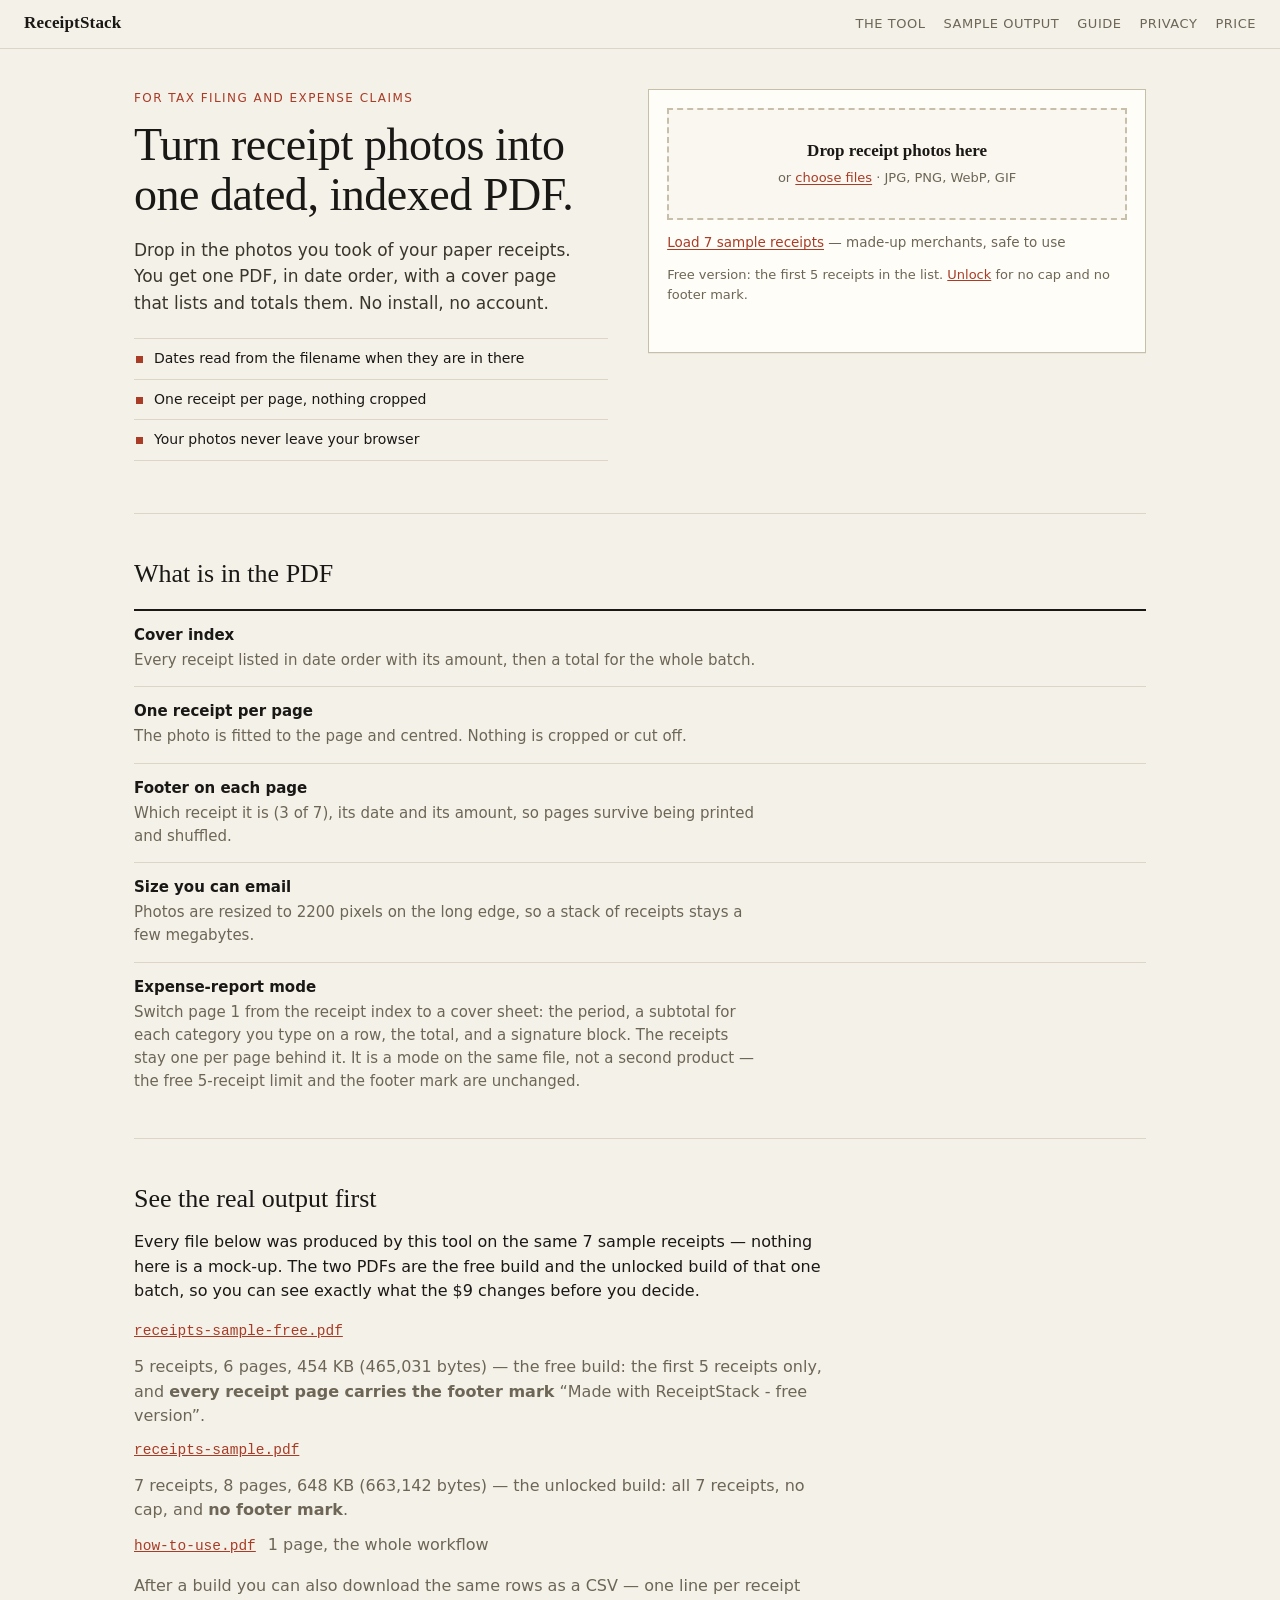
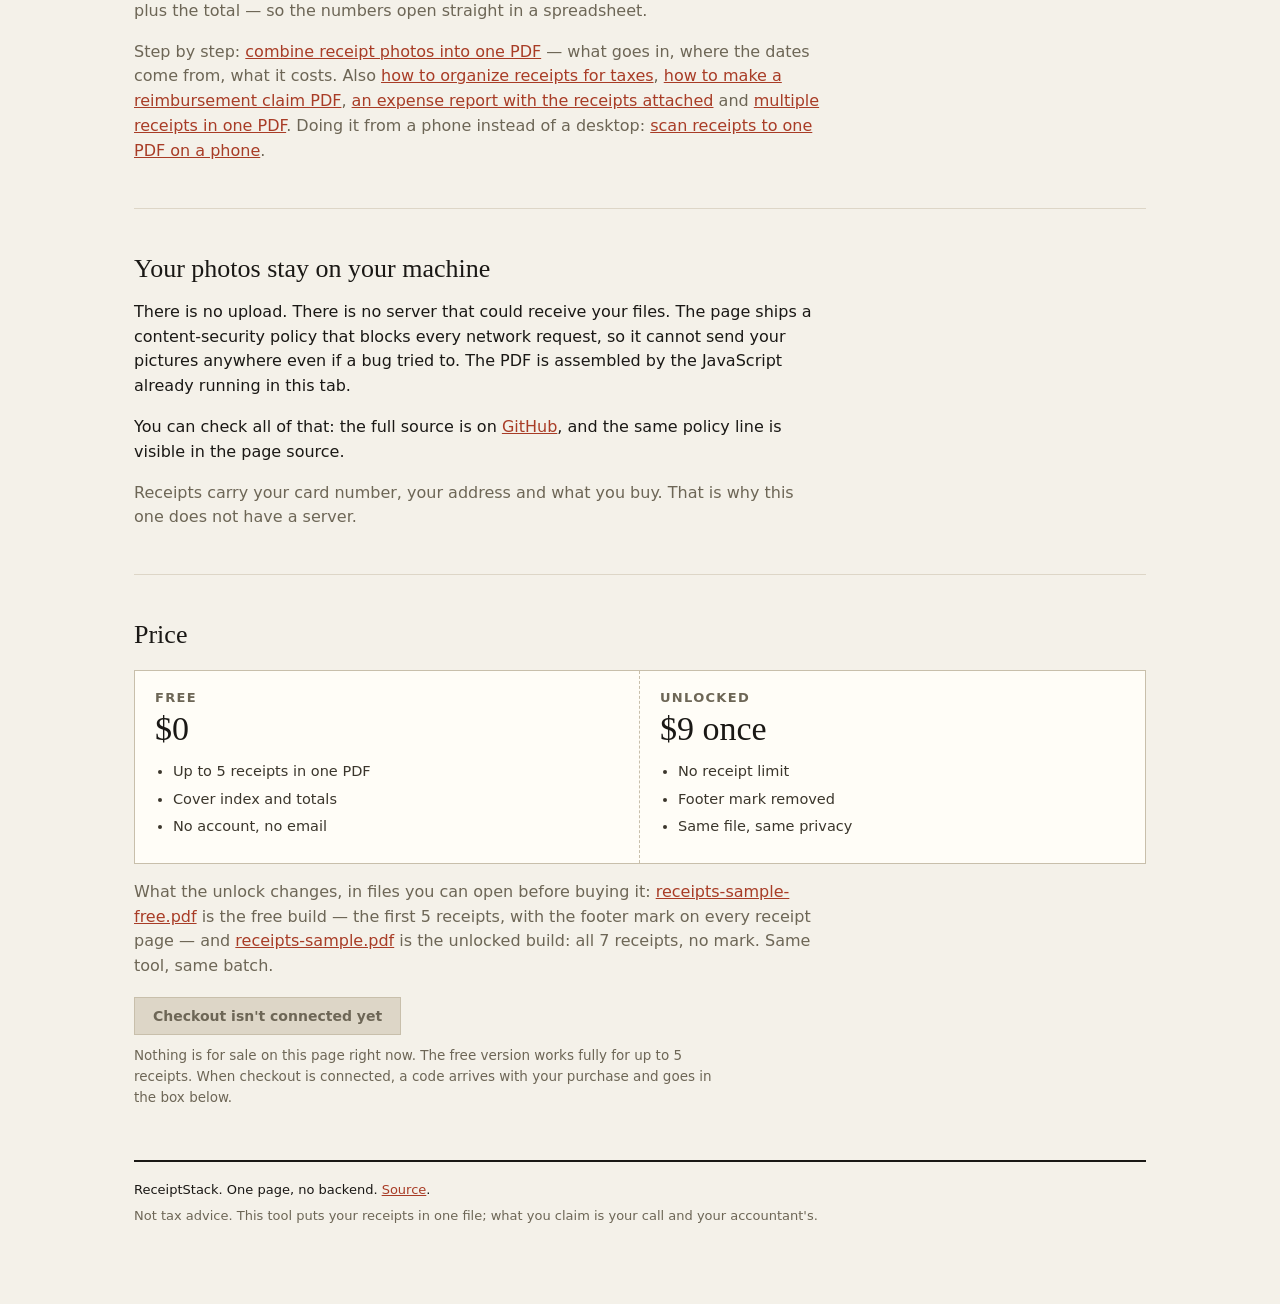
==== index.html @ 3f1d0757 "discover: the phone intent owns a page — scan-receipts-to-pdf-on-a-phone.html answers "scan receipts" ====
<!DOCTYPE html>
<html lang="en">
<head>
<meta charset="utf-8">
<meta name="viewport" content="width=device-width, initial-scale=1">
<meta http-equiv="Content-Security-Policy" content="default-src 'none'; script-src 'self'; style-src 'self'; img-src 'self' blob: data:; font-src 'self'; connect-src 'none'; object-src 'none'; base-uri 'none'; form-action 'none'; frame-ancestors 'none'">
<title>ReceiptStack — turn receipt photos into one dated, indexed PDF</title>
<meta name="description" content="Combine receipt photos into one dated, indexed PDF for tax filing or expense claims. Runs in your browser. No upload, no account, no server. Free for up to 5 receipts.">
<link rel="canonical" href="https://maxhemmerich.github.io/receipts-to-pdf/">
<!-- social cards: the image is the tool's own index page, not a mock-up -->
<meta property="og:type" content="website">
<meta property="og:site_name" content="ReceiptStack">
<meta property="og:title" content="Turn receipt photos into one dated, indexed PDF">
<meta property="og:description" content="Drop the photos in, check the dates, download one indexed PDF with a total. In your browser: no upload, no account, free for up to 5 receipts.">
<meta property="og:url" content="https://maxhemmerich.github.io/receipts-to-pdf/">
<meta property="og:image" content="https://maxhemmerich.github.io/receipts-to-pdf/assets/og-card.png">
<meta property="og:image:width" content="1200">
<meta property="og:image:height" content="630">
<meta property="og:image:alt" content="The ReceiptStack index page: seven receipts listed with dates and amounts, total $712.14">
<meta name="twitter:card" content="summary_large_image">
<meta name="twitter:title" content="Turn receipt photos into one dated, indexed PDF">
<meta name="twitter:description" content="Drop the photos in, check the dates, download one indexed PDF with a total. No upload, no account.">
<meta name="twitter:image" content="https://maxhemmerich.github.io/receipts-to-pdf/assets/og-card.png">
<meta name="theme-color" content="#f4f1e9">
<link rel="stylesheet" href="assets/style.css">
<script type="application/ld+json">
{
  "@context": "https://schema.org",
  "@graph": [
    {
      "@type": "SoftwareApplication",
      "@id": "https://maxhemmerich.github.io/receipts-to-pdf/#app",
      "name": "ReceiptStack",
      "url": "https://maxhemmerich.github.io/receipts-to-pdf/",
      "description": "Turns photos of paper receipts into one dated, indexed PDF: a cover index in date order with a total, then one receipt per page. Runs entirely in the browser — no upload, no account, no server.",
      "applicationCategory": "BusinessApplication",
      "operatingSystem": "Any device with a modern web browser",
      "featureList": [
        "One receipt per page, nothing cropped",
        "Cover index in date order with a total for the whole batch",
        "Dates read from the filename when they are in there",
        "Your photos never leave your browser"
      ]
    },
    {
      "@type": "FAQPage",
      "@id": "https://maxhemmerich.github.io/receipts-to-pdf/index.html#faq",
      "mainEntity": [
        {
          "@type": "Question",
          "name": "Do my receipt photos get uploaded anywhere?",
          "acceptedAnswer": {
            "@type": "Answer",
            "text": "There is no upload. There is no server that could receive your files."
          }
        },
        {
          "@type": "Question",
          "name": "Do I need an account or anything installed?",
          "acceptedAnswer": {
            "@type": "Answer",
            "text": "No install, no account."
          }
        },
        {
          "@type": "Question",
          "name": "What ends up in the PDF?",
          "acceptedAnswer": {
            "@type": "Answer",
            "text": "Every receipt listed in date order with its amount, then a total for the whole batch."
          }
        },
        {
          "@type": "Question",
          "name": "How does a receipt get its date?",
          "acceptedAnswer": {
            "@type": "Answer",
            "text": "Dates read from the filename when they are in there"
          }
        },
        {
          "@type": "Question",
          "name": "Which image formats can I drop in?",
          "acceptedAnswer": {
            "@type": "Answer",
            "text": "JPG, PNG, WebP, GIF"
          }
        },
        {
          "@type": "Question",
          "name": "Will a whole year still be small enough to email?",
          "acceptedAnswer": {
            "@type": "Answer",
            "text": "Photos are resized to 2200 pixels on the long edge, so a stack of receipts stays a few megabytes."
          }
        }
      ]
    }
  ]
}
</script>
</head>
<body>

<header class="bar">
  <span class="brand">ReceiptStack</span>
  <nav>
    <a href="#tool">The tool</a>
    <a href="#sample">Sample output</a>
    <a href="combine-receipt-photos-into-one-pdf.html">Guide</a>
    <a href="#privacy">Privacy</a>
    <a href="#price">Price</a>
  </nav>
</header>

<main>

  <!-- hero + tool -->
  <section class="hero" id="tool">
    <div class="hero-copy">
      <p class="eyebrow">For tax filing and expense claims</p>
      <h1>Turn receipt photos into one dated, indexed PDF.</h1>
      <p class="lede">Drop in the photos you took of your paper receipts. You get one PDF, in date order, with a cover page that lists and totals them. No install, no account.</p>
      <ul class="ticks">
        <li>Dates read from the filename when they are in there</li>
        <li>One receipt per page, nothing cropped</li>
        <li>Your photos never leave your browser</li>
      </ul>
    </div>

    <div class="panel">
      <div class="drop" id="drop">
        <input type="file" id="picker" accept="image/*" multiple hidden>
        <p class="drop-main">Drop receipt photos here</p>
        <p class="drop-sub">or <button type="button" class="link" id="chooseBtn">choose files</button> &middot; JPG, PNG, WebP, GIF</p>
      </div>

      <p class="samples">
        <button type="button" class="link" id="sampleBtn">Load 7 sample receipts</button>
        <span class="dim"> — made-up merchants, safe to use</span>
      </p>

      <div class="cap-note" id="capNote" hidden></div>

      <ol class="list" id="list"></ol>

      <div class="controls" id="controls" hidden>
        <label class="field">
          <span>PDF title</span>
          <input type="text" id="title" value="Receipts" maxlength="60">
        </label>
        <label class="field">
          <span>Page size</span>
          <select id="pageSize">
            <option value="letter">Letter</option>
            <option value="a4">A4</option>
          </select>
        </label>
        <label class="field">
          <span>Mode</span>
          <select id="mode">
            <option value="receipts">Receipts index</option>
            <option value="report">Expense report</option>
          </select>
        </label>
        <label class="field" id="preparedField" hidden>
          <span>Prepared for</span>
          <input type="text" id="preparedFor" maxlength="60" placeholder="Name or company">
        </label>
        <button type="button" class="primary" id="buildBtn">Build the PDF</button>
      </div>

      <p class="limitline" id="limitLine">Free version: the first 5 receipts in the list. <a href="#price">Unlock</a> for no cap and no footer mark.</p>

      <div class="result" id="result" hidden></div>
      <p class="status" id="status" aria-live="polite"></p>
    </div>
  </section>

  <!-- what is in the pdf -->
  <section class="block" id="what">
    <h2>What is in the PDF</h2>
    <dl class="facts">
      <dt>Cover index</dt>
      <dd>Every receipt listed in date order with its amount, then a total for the whole batch.</dd>
      <dt>One receipt per page</dt>
      <dd>The photo is fitted to the page and centred. Nothing is cropped or cut off.</dd>
      <dt>Footer on each page</dt>
      <dd>Which receipt it is (3 of 7), its date and its amount, so pages survive being printed and shuffled.</dd>
      <dt>Size you can email</dt>
      <dd>Photos are resized to 2200 pixels on the long edge, so a stack of receipts stays a few megabytes.</dd>
      <dt>Expense-report mode</dt>
      <dd>Switch page 1 from the receipt index to a cover sheet: the period, a subtotal for each category you type on a row, the total, and a signature block. The receipts stay one per page behind it. It is a mode on the same file, not a second product &mdash; the free 5-receipt limit and the footer mark are unchanged.</dd>
    </dl>
  </section>

  <!-- sample downloads -->
  <section class="block" id="sample">
    <h2>See the real output first</h2>
    <p>Every file below was produced by this tool on the same 7 sample receipts &mdash; nothing here is a
      mock-up. The two PDFs are the free build and the unlocked build of that one batch, so you can see
      exactly what the $9 changes before you decide.</p>
    <p class="dl">
      <a class="file" href="downloads/receipts-sample-free.pdf">receipts-sample-free.pdf</a>
      <span class="dim">5 receipts, 6 pages, 454 KB (465,031 bytes) &mdash; the free build: the first 5
      receipts only, and <b>every receipt page carries the footer mark</b>
      &ldquo;Made with ReceiptStack - free version&rdquo;.</span>
    </p>
    <p class="dl">
      <a class="file" href="downloads/receipts-sample.pdf">receipts-sample.pdf</a>
      <span class="dim">7 receipts, 8 pages, 648 KB (663,142 bytes) &mdash; the unlocked build: all 7
      receipts, no cap, and <b>no footer mark</b>.</span>
    </p>
    <p class="dl">
      <a class="file" href="downloads/how-to-use.pdf">how-to-use.pdf</a>
      <span class="dim">1 page, the whole workflow</span>
    </p>
    <p class="dim">After a build you can also download the same rows as a CSV &mdash; one line per
      receipt plus the total &mdash; so the numbers open straight in a spreadsheet.</p>
    <p class="dim">Step by step: <a href="combine-receipt-photos-into-one-pdf.html">combine receipt
      photos into one PDF</a> &mdash; what goes in, where the dates come from, what it costs. Also
      <a href="how-to-organize-receipts-for-taxes.html">how to organize receipts for taxes</a>,
      <a href="reimbursement-claim-pdf.html">how to make a reimbursement claim PDF</a>,
      <a href="expense-report-with-receipts.html">an expense report with the receipts attached</a> and
      <a href="multiple-receipts-one-page-pdf.html">multiple receipts in one PDF</a>. Doing it from a
      phone instead of a desktop: <a href="scan-receipts-to-pdf-on-a-phone.html">scan receipts to one
      PDF on a phone</a>.</p>
  </section>

  <!-- privacy -->
  <section class="block" id="privacy">
    <h2>Your photos stay on your machine</h2>
    <p>There is no upload. There is no server that could receive your files. The page ships a content-security policy that blocks every network request, so it cannot send your pictures anywhere even if a bug tried to. The PDF is assembled by the JavaScript already running in this tab.</p>
    <p>You can check all of that: the full source is on <a href="https://github.com/maxhemmerich/receipts-to-pdf">GitHub</a>, and the same policy line is visible in the page source.</p>
    <p class="dim">Receipts carry your card number, your address and what you buy. That is why this one does not have a server.</p>
  </section>

  <!-- price -->
  <section class="block" id="price">
    <h2>Price</h2>
    <div class="plans">
      <div class="plan">
        <h3>Free</h3>
        <p class="amount">$0</p>
        <ul>
          <li>Up to 5 receipts in one PDF</li>
          <li>Cover index and totals</li>
          <li>No account, no email</li>
        </ul>
      </div>
      <div class="plan">
        <h3>Unlocked</h3>
        <p class="amount">$<span data-price>9</span> once</p>
        <ul>
          <li>No receipt limit</li>
          <li>Footer mark removed</li>
          <li>Same file, same privacy</li>
        </ul>
      </div>
    </div>

    <p class="dim">What the unlock changes, in files you can open before buying it:
      <a href="downloads/receipts-sample-free.pdf">receipts-sample-free.pdf</a> is the free build &mdash;
      the first 5 receipts, with the footer mark on every receipt page &mdash; and
      <a href="downloads/receipts-sample.pdf">receipts-sample.pdf</a> is the unlocked build: all 7
      receipts, no mark. Same tool, same batch.</p>

    <div class="buybar" id="buybar">
      <div class="buy-slot" id="buySlot"><button type="button" class="primary" disabled>Checkout isn't connected yet</button></div>
      <p class="dim" id="buyNote">Nothing is for sale on this page right now. The free version works fully for up to 5 receipts. When checkout is connected, a code arrives with your purchase and goes in the box below.</p>
      <div class="unlockrow" id="unlockRow" hidden>
        <input type="text" id="codeInput" placeholder="Unlock code" maxlength="40">
        <button type="button" id="codeBtn">Unlock</button>
        <span class="dim" id="codeMsg"></span>
      </div>
    </div>
  </section>

  <footer class="foot">
    <p>ReceiptStack. One page, no backend. <a href="https://github.com/maxhemmerich/receipts-to-pdf">Source</a>.</p>
    <p class="dim">Not tax advice. This tool puts your receipts in one file; what you claim is your call and your accountant's.</p>
  </footer>

</main>

<script src="assets/vendor/pdf-lib.min.js"></script>
<script src="config.js"></script>
<script src="assets/app.js"></script>
</body>
</html>
---- assets/style.css ----
/* ReceiptStack — one theme: paper and ink, hairline rules like a till receipt.
   No webfonts, no external requests. */

:root {
  --paper:  #f4f1e9;
  --card:   #fffdf7;
  --ink:    #1a1815;
  --muted:  #6d6656;
  --faint:  #9a9284;
  --line:   #ddd6c7;
  --line-2: #c8bfab;
  --stamp:  #a83c26;
  --ok:     #2f6b4f;
  --mono: Consolas, "Liberation Mono", "Courier New", monospace;
  --sans: system-ui, "Segoe UI", Roboto, Helvetica, Arial, sans-serif;
  --serif: Georgia, "Iowan Old Style", "Times New Roman", serif;
}

* { box-sizing: border-box; }

/* the hidden attribute has to beat class rules that set display */
[hidden] { display: none !important; }

html { -webkit-text-size-adjust: 100%; }

body {
  margin: 0;
  background: var(--paper);
  color: var(--ink);
  font: 16px/1.55 var(--sans);
}

a { color: var(--stamp); }
a:hover { color: var(--ink); }

.dim { color: var(--muted); }

/* ---------- top bar ---------- */

.bar {
  display: flex;
  align-items: baseline;
  justify-content: space-between;
  gap: 16px;
  padding: 14px 24px;
  border-bottom: 1px solid var(--line);
  background: var(--paper);
  flex-wrap: wrap;
}
.brand {
  font: 700 17px/1 var(--serif);
  letter-spacing: .01em;
}
.bar nav { display: flex; gap: 18px; flex-wrap: wrap; }
.bar nav a {
  font-size: 13px;
  letter-spacing: .04em;
  text-transform: uppercase;
  text-decoration: none;
  color: var(--muted);
}
.bar nav a:hover { color: var(--ink); }

main { max-width: 1060px; margin: 0 auto; padding: 0 24px 72px; }

/* ---------- hero + tool ---------- */

.hero {
  display: grid;
  grid-template-columns: minmax(0, 1fr) minmax(0, 1.05fr);
  gap: 40px;
  align-items: start;
  padding: 40px 0 8px;
}

.eyebrow {
  margin: 0 0 12px;
  font-size: 12px;
  letter-spacing: .12em;
  text-transform: uppercase;
  color: var(--stamp);
}

h1 {
  margin: 0 0 16px;
  font: 400 clamp(30px, 4.4vw, 46px)/1.1 var(--serif);
  letter-spacing: -.01em;
  text-wrap: balance;
}

.lede {
  margin: 0 0 22px;
  font-size: 17px;
  color: #3b362c;
  max-width: 42ch;
}

.ticks { margin: 0; padding: 0; list-style: none; border-top: 1px solid var(--line); }
.ticks li {
  padding: 9px 0 9px 20px;
  border-bottom: 1px solid var(--line);
  font-size: 14px;
  position: relative;
}
.ticks li::before {
  content: "";
  position: absolute;
  left: 2px; top: 17px;
  width: 7px; height: 7px;
  background: var(--stamp);
}

/* ---------- tool panel ---------- */

.panel {
  background: var(--card);
  border: 1px solid var(--line-2);
  padding: 18px;
  box-shadow: 0 1px 0 rgba(26,24,21,.05);
}

.drop {
  border: 2px dashed var(--line-2);
  background: #faf7f0;
  padding: 30px 18px;
  text-align: center;
  transition: border-color .12s, background .12s;
}
.drop.hot { border-color: var(--stamp); background: #fdf3ef; }
.drop-main { margin: 0 0 6px; font: 600 17px/1.3 var(--serif); }
.drop-sub { margin: 0; font-size: 13px; color: var(--muted); }

.link {
  background: none;
  border: 0;
  padding: 0;
  font: inherit;
  color: var(--stamp);
  cursor: pointer;
  text-decoration: underline;
  text-underline-offset: 2px;
}
.link:hover { color: var(--ink); }

.samples { margin: 12px 0 0; font-size: 13.5px; }

.cap-note {
  margin: 14px 0 0;
  padding: 10px 12px;
  border-left: 3px solid var(--stamp);
  background: #fdf3ef;
  font-size: 13.5px;
}

/* ---------- receipt list ---------- */

.list {
  list-style: none;
  margin: 14px 0 0;
  padding: 0;
  max-height: 340px;
  overflow-y: auto;
}
.list:empty { display: none; }

.row {
  display: grid;
  grid-template-columns: 46px minmax(0, 1fr);
  gap: 10px;
  align-items: center;
  padding: 9px 0;
  border-top: 1px solid var(--line);
}
.row:first-child { border-top: 0; }
.row img { width: 46px; height: 60px; object-fit: cover; border: 1px solid var(--line); background: #fff; }

.row .meta { min-width: 0; }
.row .fname {
  font: 11.5px/1.3 var(--mono);
  color: var(--faint);
  white-space: nowrap;
  overflow: hidden;
  text-overflow: ellipsis;
}
.row .l1,
.row .l2 { display: flex; gap: 6px; margin-top: 5px; align-items: center; }
.row .l1 { margin-top: 4px; }
.row input[type="text"],
.row input[type="date"] {
  font: 13px/1.4 var(--sans);
  padding: 4px 6px;
  border: 1px solid var(--line-2);
  background: #fff;
  color: var(--ink);
  min-width: 0;
}
.row input[type="date"] { font-family: var(--mono); font-size: 12px; flex: 0 0 118px; }
.row .note-in { flex: 1 1 auto; }
.row .cat-in  { flex: 0 0 104px; }
.row .amt-in  { flex: 0 0 74px; text-align: right; font-family: var(--mono); }

.row .date-guess {
  font: 11px/1.3 var(--sans);
  color: var(--ok);
  margin-top: 4px;
}
.row .date-guess.manual { color: var(--stamp); }

.row .acts { display: flex; gap: 3px; flex: 0 0 auto; }
.row .acts button {
  width: 28px; height: 28px;
  border: 1px solid var(--line-2);
  background: #fff;
  color: var(--muted);
  font-size: 13px;
  line-height: 1;
  cursor: pointer;
  padding: 0;
}
.row .acts button:hover { border-color: var(--ink); color: var(--ink); }
.row .acts button.rm:hover { border-color: var(--stamp); color: var(--stamp); }

/* ---------- controls ---------- */

.controls {
  display: flex;
  gap: 12px;
  align-items: flex-end;
  flex-wrap: wrap;
  margin-top: 16px;
  padding-top: 16px;
  border-top: 1px solid var(--line);
}
.field { display: flex; flex-direction: column; gap: 5px; font-size: 12px; color: var(--muted); }
.field input, .field select {
  font: 14px/1.4 var(--sans);
  padding: 8px 9px;
  border: 1px solid var(--line-2);
  background: #fff;
  color: var(--ink);
}
.field input { width: 180px; }

button.primary, .buybar button {
  font: 600 14px/1 var(--sans);
  padding: 11px 18px;
  border: 1px solid var(--ink);
  background: var(--ink);
  color: var(--card);
  cursor: pointer;
}
button.primary:hover:not(:disabled) { background: var(--stamp); border-color: var(--stamp); }
button.primary:disabled { background: var(--line); border-color: var(--line-2); color: var(--muted); cursor: not-allowed; }

/* the live buy link, once CHECKOUT_URL is filled in config.js */
.buybar a.primary {
  display: inline-block;
  font: 600 14px/1 var(--sans);
  padding: 11px 18px;
  border: 1px solid var(--ink);
  background: var(--ink);
  color: var(--card);
  text-decoration: none;
}
.buybar a.primary:hover { background: var(--stamp); border-color: var(--stamp); color: #fff; }

.limitline { margin: 12px 0 0; font-size: 13px; color: var(--muted); }

.status { margin: 12px 0 0; font-size: 13.5px; color: var(--muted); min-height: 1.2em; }
.status.err { color: var(--stamp); }

.result {
  margin-top: 14px;
  padding: 14px;
  border: 1px solid var(--ok);
  background: #f2f7f3;
}
.result p { margin: 0 0 10px; font-size: 14px; }
.result .nums { font-family: var(--mono); }
.result a.download {
  display: inline-block;
  font: 600 14px/1 var(--sans);
  padding: 11px 18px;
  background: var(--ok);
  color: #fff;
  text-decoration: none;
}
.result a.download:hover { background: var(--ink); color: #fff; }
.result a.download.secondary {
  margin-left: 10px;
  background: transparent;
  border: 1px solid var(--ink);
  color: var(--ink);
}
.result a.download.secondary:hover { background: var(--ink); border-color: var(--ink); color: #fff; }
.result p.dim { margin: 12px 0 0; font-size: 13px; color: var(--muted); }

/* ---------- blocks ---------- */

.block { padding: 44px 0 0; border-top: 1px solid var(--line); margin-top: 44px; }
.block h2 { margin: 0 0 8px; font: 400 26px/1.2 var(--serif); }
.block > p { max-width: 68ch; }

.facts { margin: 20px 0 0; }
.facts dt {
  font: 600 15px/1.4 var(--sans);
  padding-top: 14px;
  border-top: 1px solid var(--line);
}
.facts dt:first-of-type { border-top: 2px solid var(--ink); }
.facts dd { margin: 3px 0 14px; color: var(--muted); max-width: 66ch; font-size: 15px; }

.dl { margin: 10px 0 0; display: flex; gap: 12px; align-items: baseline; flex-wrap: wrap; }
.dl a.file { font-family: var(--mono); font-size: 14.5px; }

/* ---------- price ---------- */

.plans {
  display: grid;
  grid-template-columns: repeat(auto-fit, minmax(240px, 1fr));
  gap: 0;
  margin: 20px 0 0;
  border: 1px solid var(--line-2);
  background: var(--card);
}
.plan { padding: 20px; border-right: 1px dashed var(--line-2); }
.plan:last-child { border-right: 0; }
.plan h3 { margin: 0; font: 600 13px/1 var(--sans); letter-spacing: .1em; text-transform: uppercase; color: var(--muted); }
.plan .amount { margin: 8px 0 14px; font: 400 34px/1 var(--serif); }
.plan ul { margin: 0; padding-left: 18px; color: #3b362c; font-size: 14.5px; }
.plan li { margin: 5px 0; }

.buybar { margin-top: 18px; }
.buybar p { margin: 10px 0 0; font-size: 13.5px; max-width: 70ch; }
.unlockrow { display: flex; gap: 8px; align-items: center; margin-top: 12px; flex-wrap: wrap; }
.unlockrow input {
  font: 14px/1.4 var(--mono);
  padding: 9px;
  border: 1px solid var(--line-2);
  background: #fff;
  width: 200px;
}
.unlockrow button {
  font: 600 14px/1 var(--sans);
  padding: 10px 14px;
  border: 1px solid var(--line-2);
  background: #fff;
  color: var(--ink);
  cursor: pointer;
}
.unlockrow button:hover { border-color: var(--ink); }
#codeMsg.good { color: var(--ok); }
#codeMsg.bad { color: var(--stamp); }

/* ---------- footer ---------- */

.foot { margin-top: 52px; padding-top: 18px; border-top: 2px solid var(--ink); font-size: 13px; }
.foot p { margin: 0 0 6px; }

@media (max-width: 820px) {
  .hero { grid-template-columns: 1fr; gap: 26px; padding-top: 26px; }
  main { padding: 0 16px 56px; }
  .bar { padding: 12px 16px; }
  .list { max-height: none; }
  .row { grid-template-columns: 38px minmax(0,1fr); }
  .row img { width: 38px; height: 50px; }
  .row .acts { grid-column: 2; }
}

@media (prefers-reduced-motion: reduce) {
  * { transition: none !important; }
}
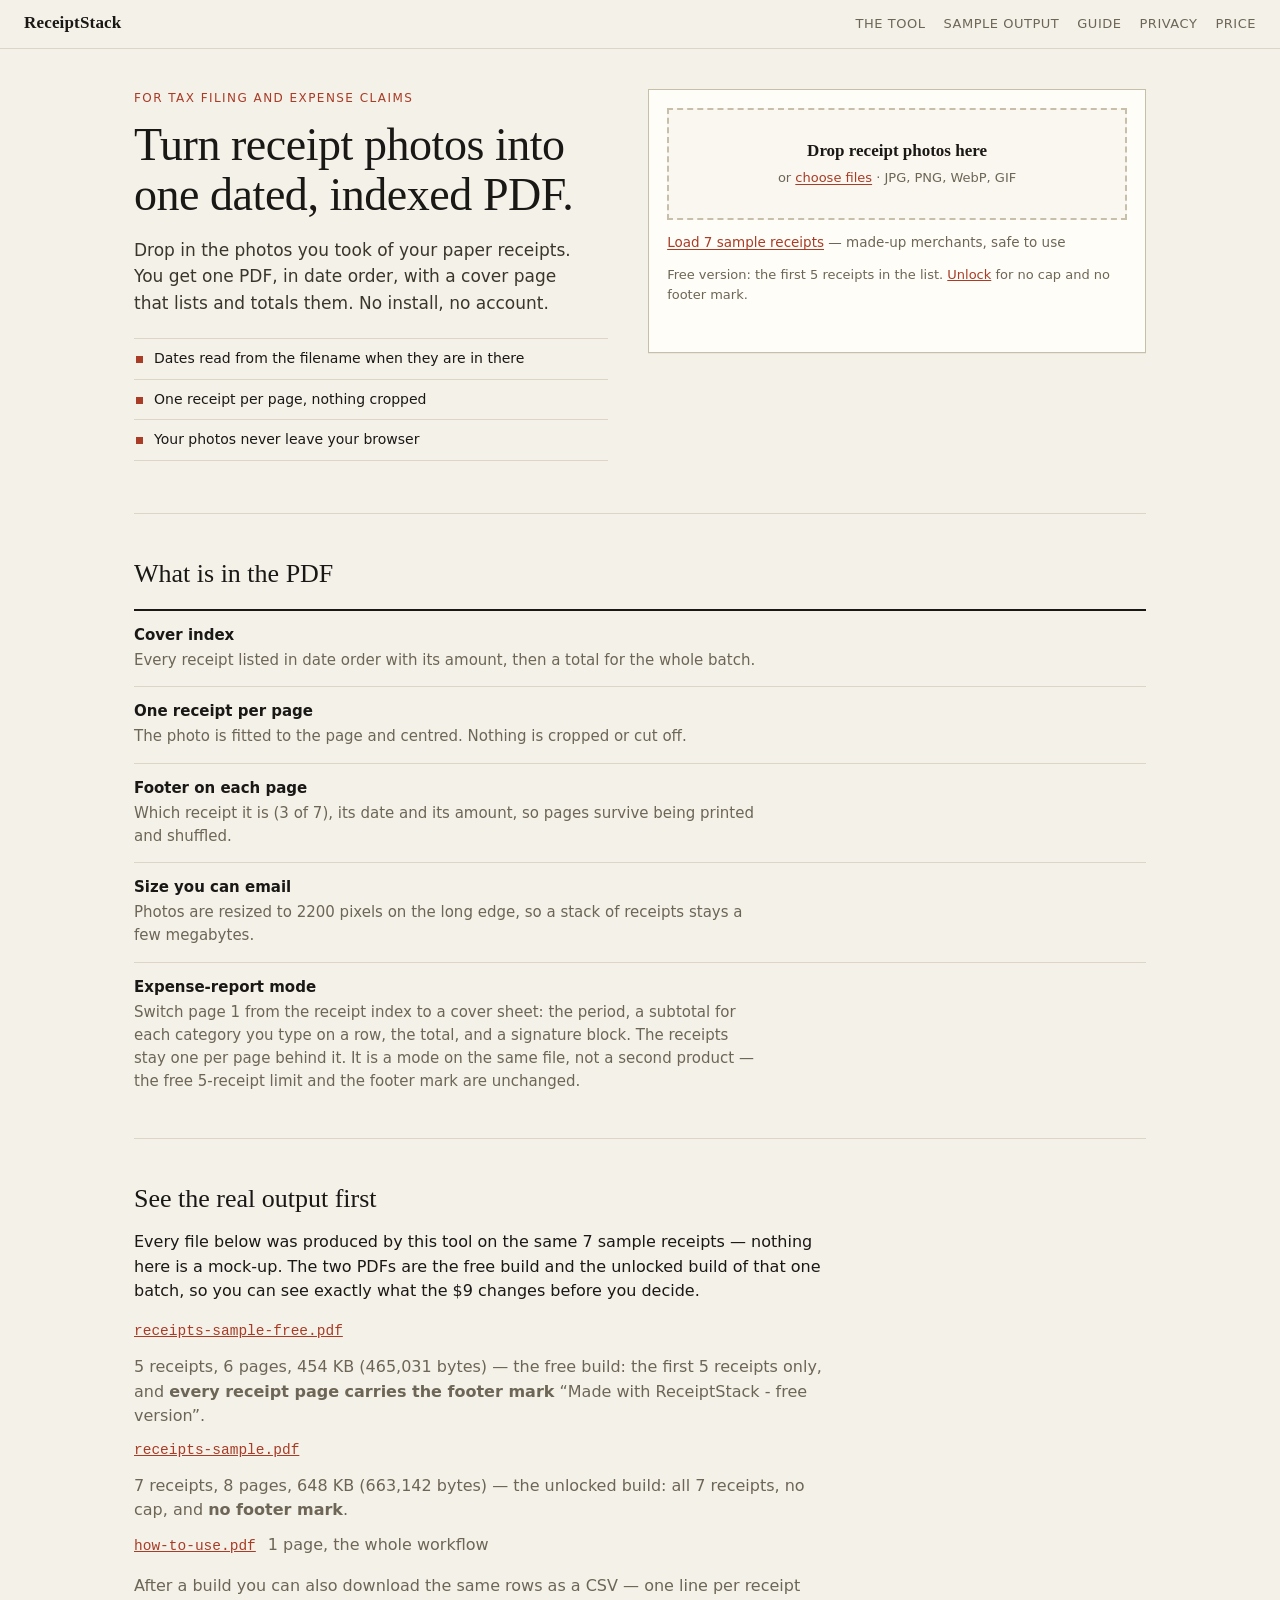
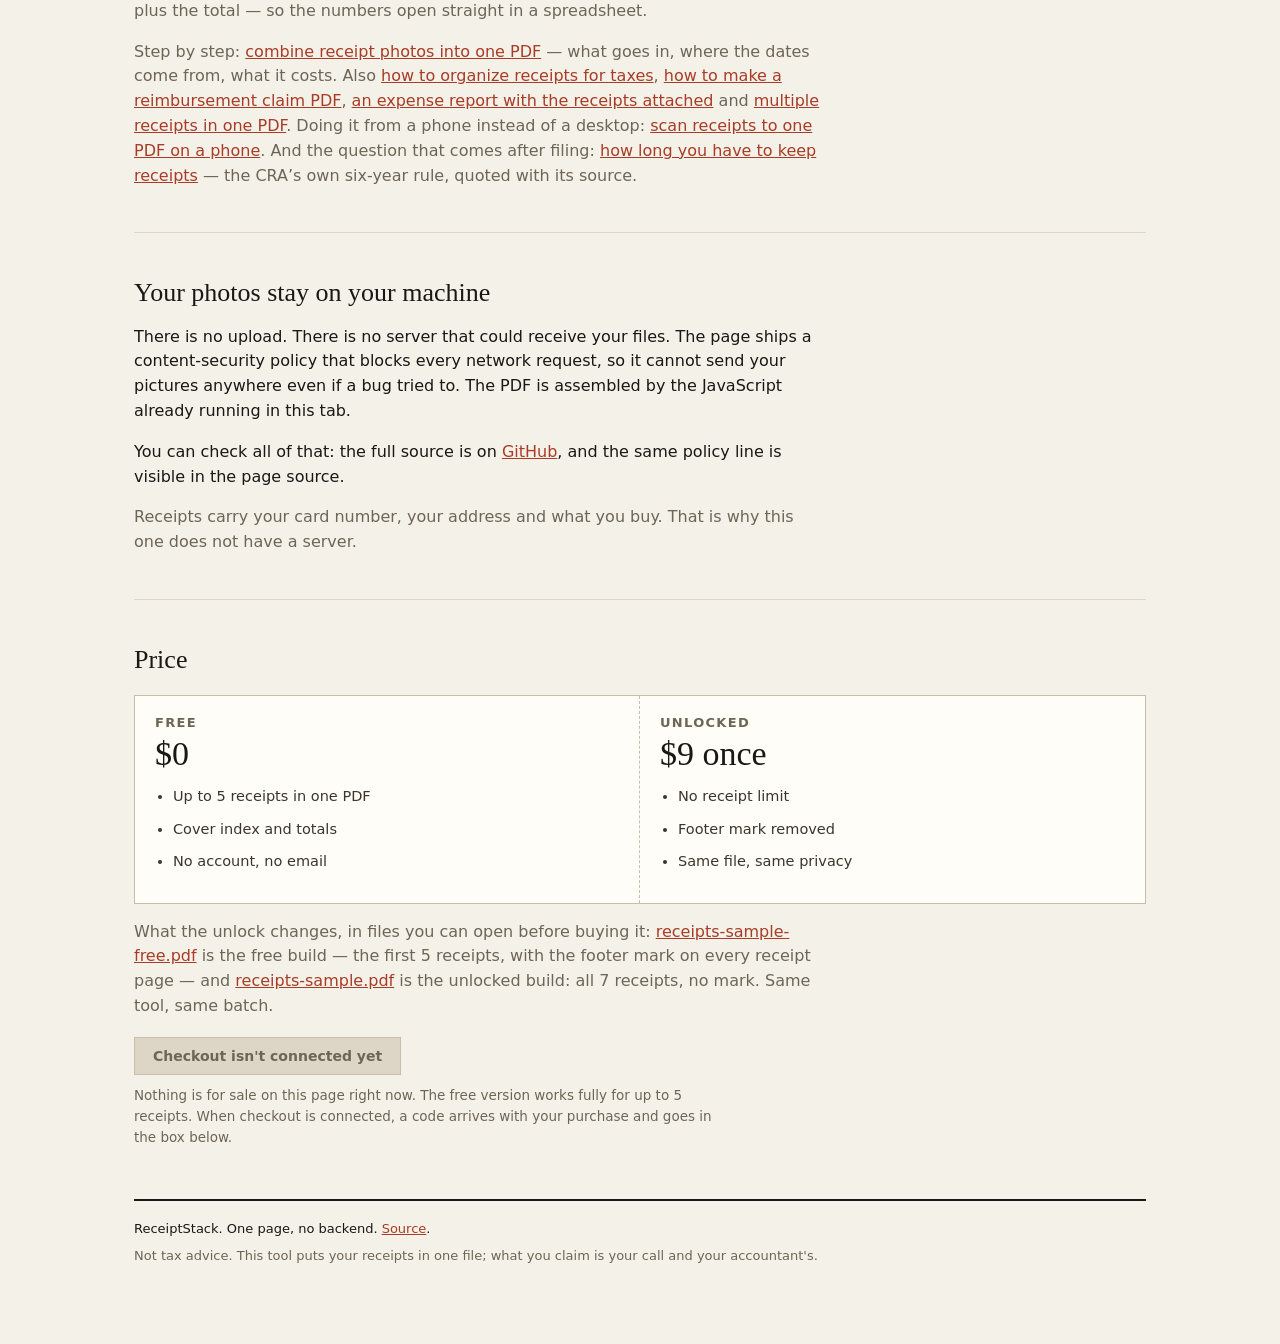
==== commit c8da8844: "discover: the retention query owns a cited page — how-long-to-keep-receipts.html answers "how long d" ====
--- a/index.html
+++ b/index.html
@@ -224,7 +224,9 @@
       <a href="expense-report-with-receipts.html">an expense report with the receipts attached</a> and
       <a href="multiple-receipts-one-page-pdf.html">multiple receipts in one PDF</a>. Doing it from a
       phone instead of a desktop: <a href="scan-receipts-to-pdf-on-a-phone.html">scan receipts to one
-      PDF on a phone</a>.</p>
+      PDF on a phone</a>. And the question that comes after filing:
+      <a href="how-long-to-keep-receipts.html">how long you have to keep receipts</a> &mdash; the
+      CRA&rsquo;s own six-year rule, quoted with its source.</p>
   </section>
 
   <!-- privacy -->
--- a/assets/style.css
+++ b/assets/style.css
@@ -35,6 +35,34 @@
 
 .dim { color: var(--muted); }
 
+/* ---------- quotations and their source lines (cited guide pages) ---------- */
+
+blockquote {
+  margin: 18px 0;
+  padding: 2px 0 2px 16px;
+  border-left: 3px solid var(--line-2);
+  max-width: 64ch;
+  font: 400 18px/1.5 var(--serif);
+  color: var(--ink);
+}
+
+.cite {
+  margin: 6px 0 18px;
+  font-size: 13px;
+  line-height: 1.5;
+  color: var(--muted);
+  max-width: 74ch;
+  overflow-wrap: anywhere;
+  word-break: break-word;
+}
+.cite a { color: var(--muted); }
+.cite a:hover { color: var(--ink); }
+
+/* a source list can carry a long URL; let it wrap inside the column on a phone */
+.block ul { padding-left: 18px; }
+.block ul li { margin: 0 0 10px; }
+.block ul a { overflow-wrap: anywhere; word-break: break-word; }
+
 /* ---------- top bar ---------- */
 
 .bar {
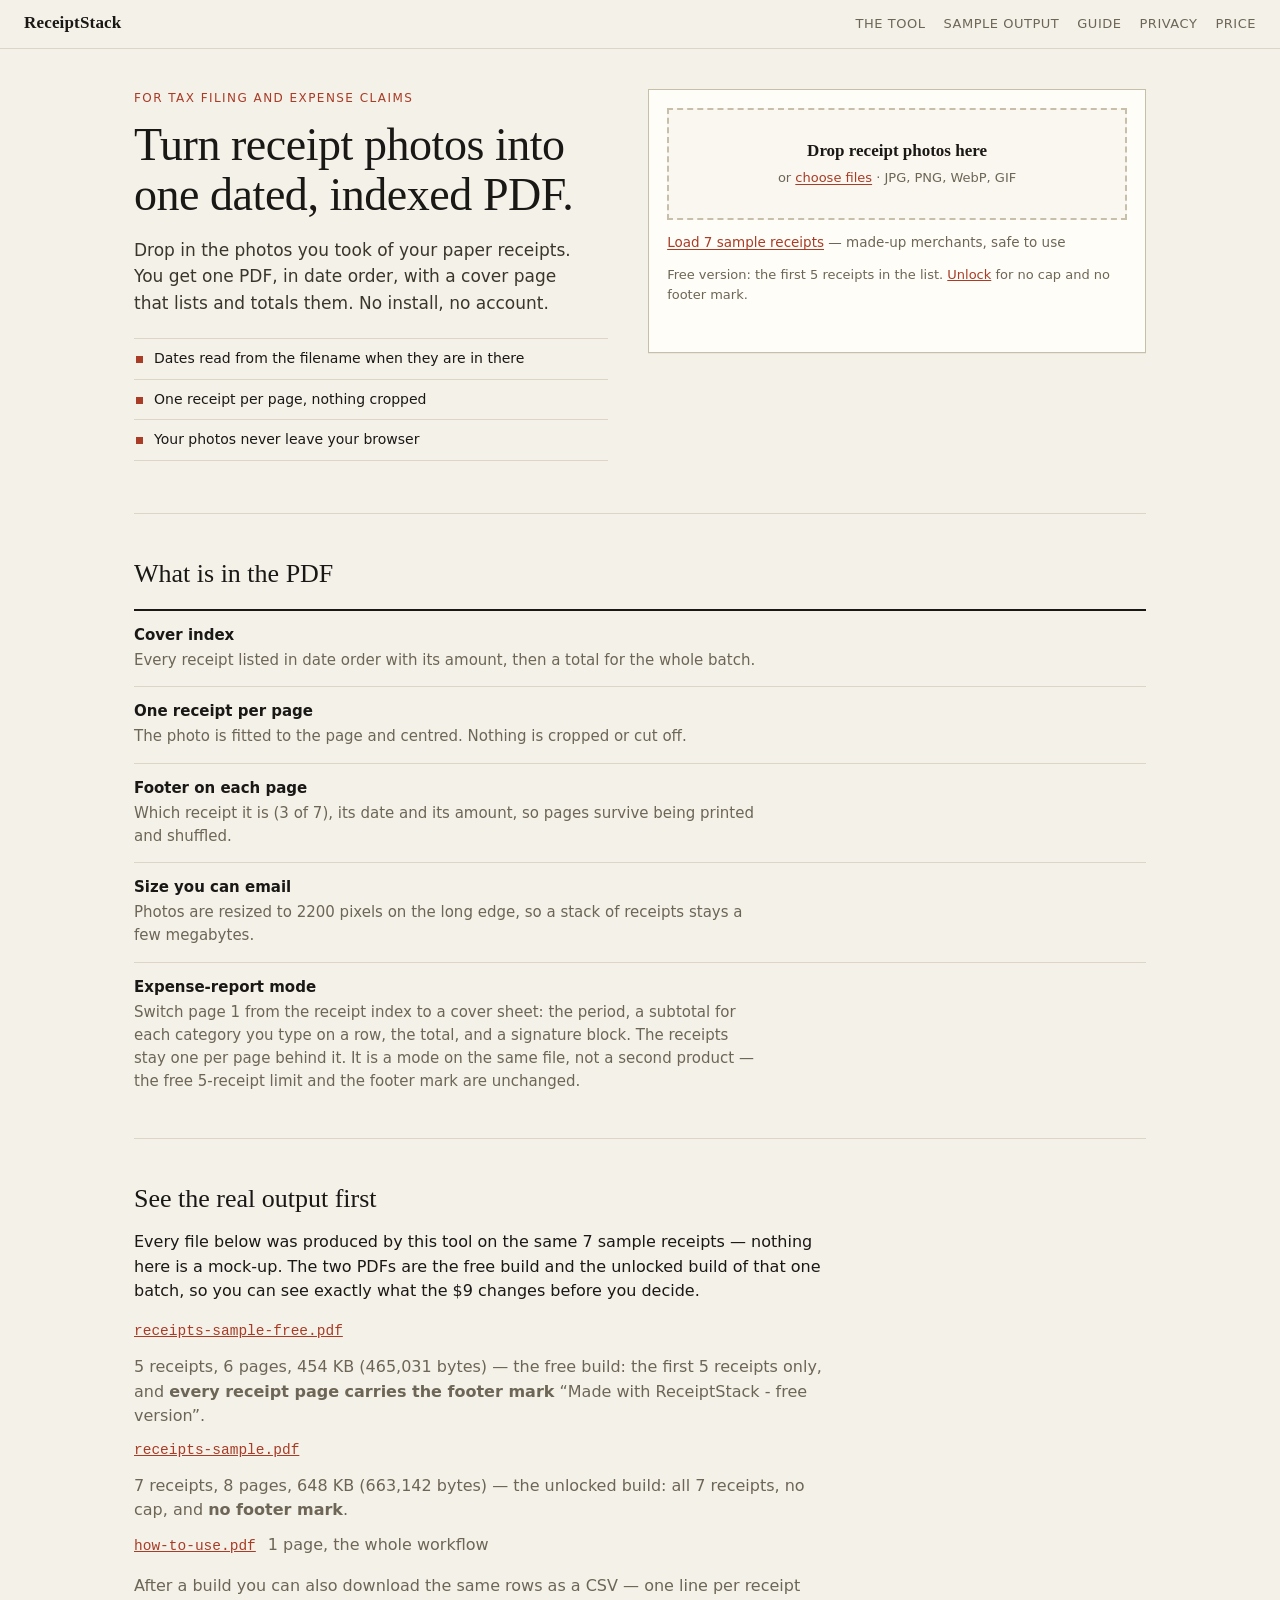
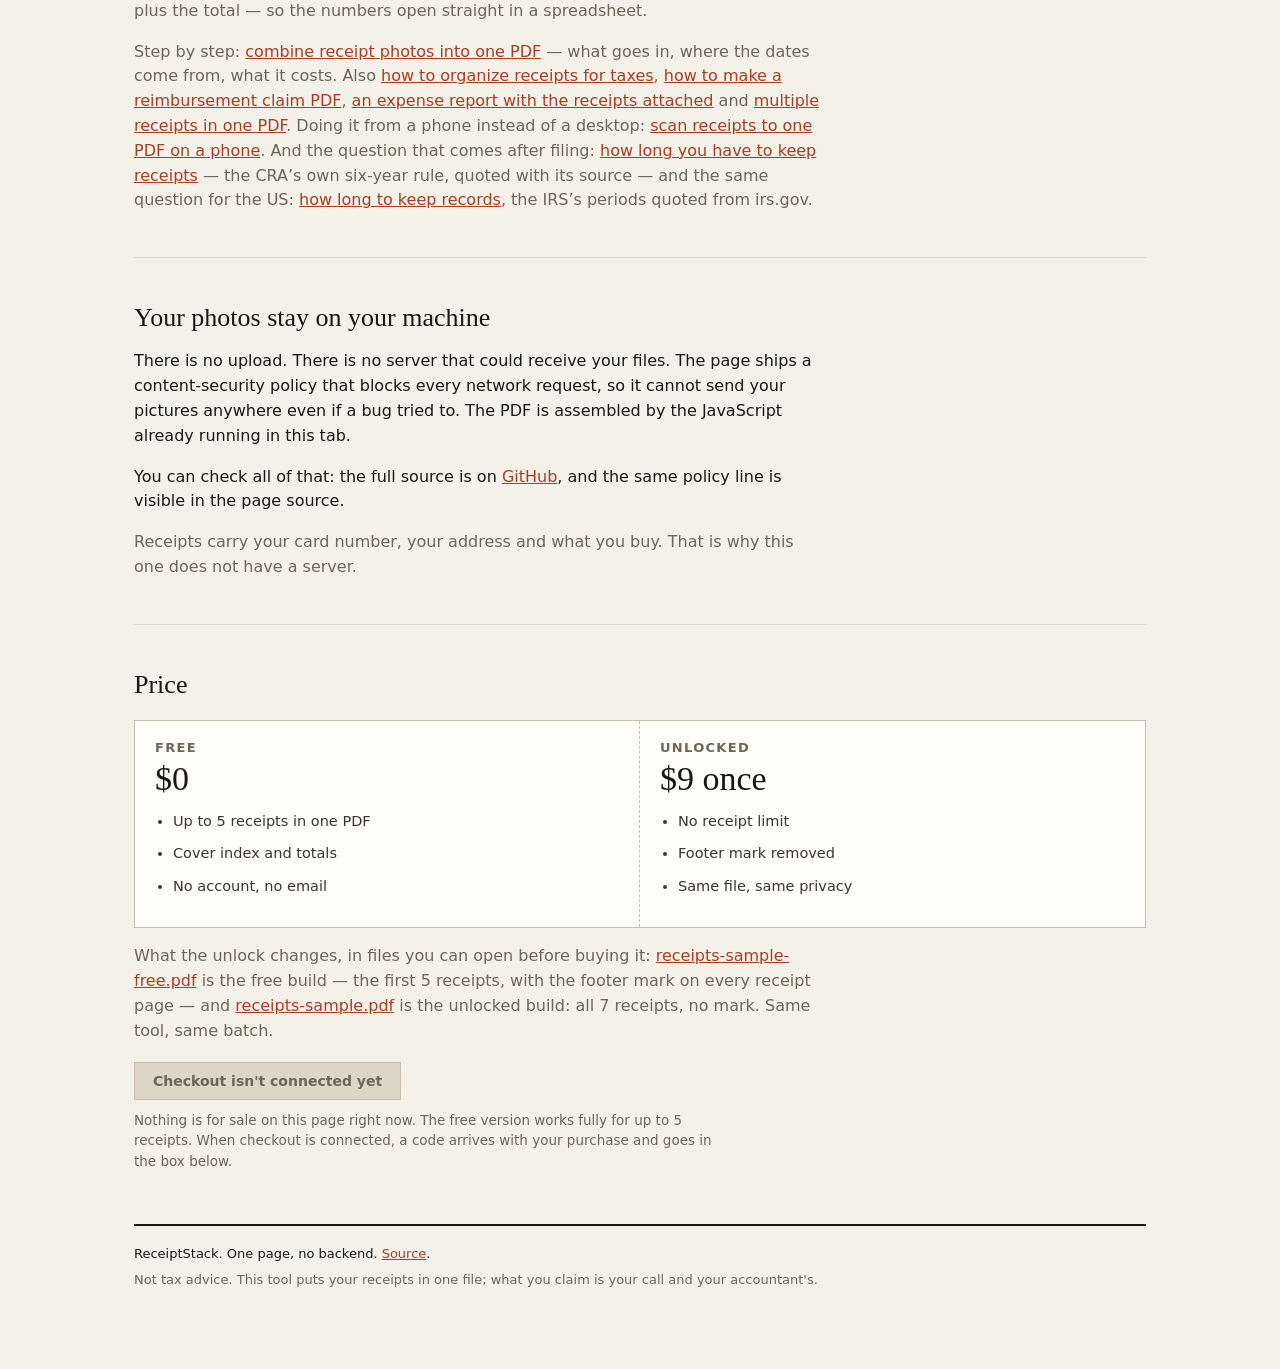
==== commit aa8a6a42: "discover: the US retention query owns a cited page, and the check suite re-asserts both sources — ho" ====
--- a/index.html
+++ b/index.html
@@ -226,7 +226,9 @@
       phone instead of a desktop: <a href="scan-receipts-to-pdf-on-a-phone.html">scan receipts to one
       PDF on a phone</a>. And the question that comes after filing:
       <a href="how-long-to-keep-receipts.html">how long you have to keep receipts</a> &mdash; the
-      CRA&rsquo;s own six-year rule, quoted with its source.</p>
+      CRA&rsquo;s own six-year rule, quoted with its source &mdash; and the same question for the US:
+      <a href="how-long-to-keep-records-irs.html">how long to keep records</a>, the IRS&rsquo;s
+      periods quoted from irs.gov.</p>
   </section>
 
   <!-- privacy -->
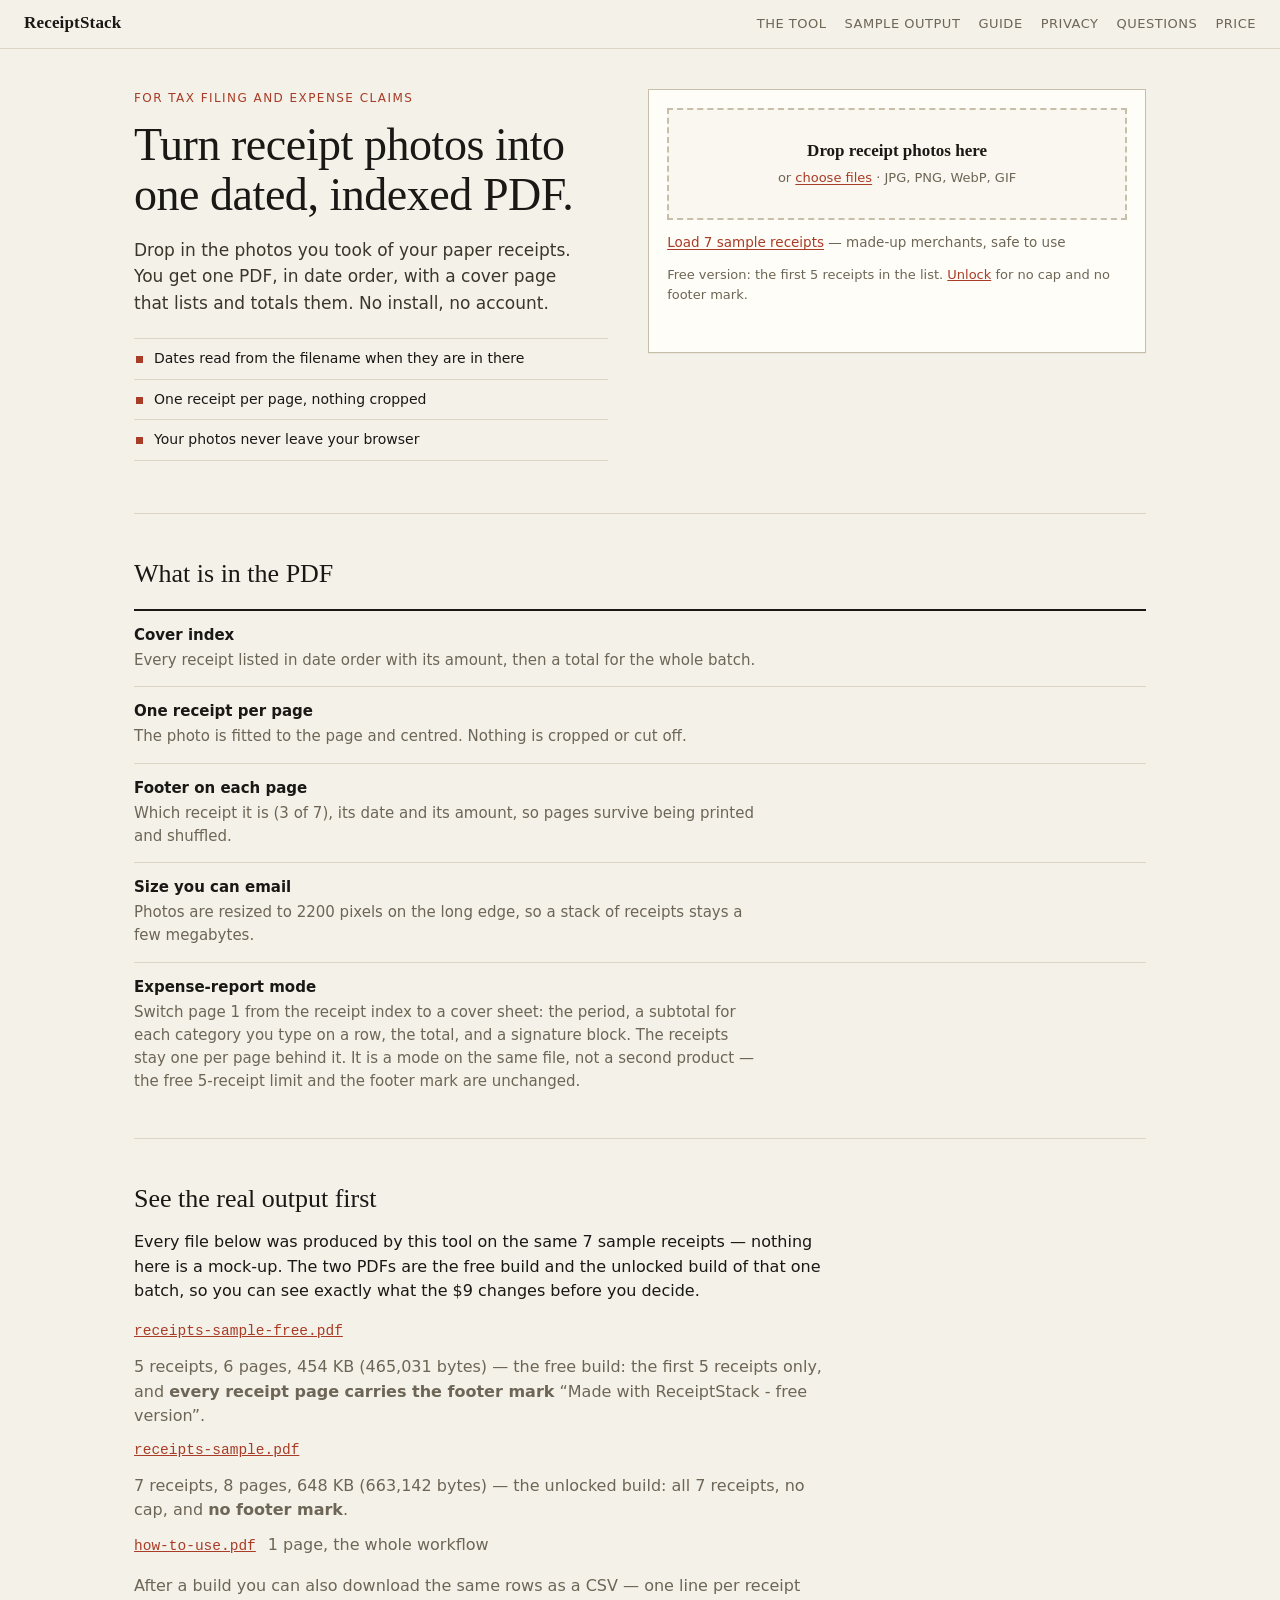
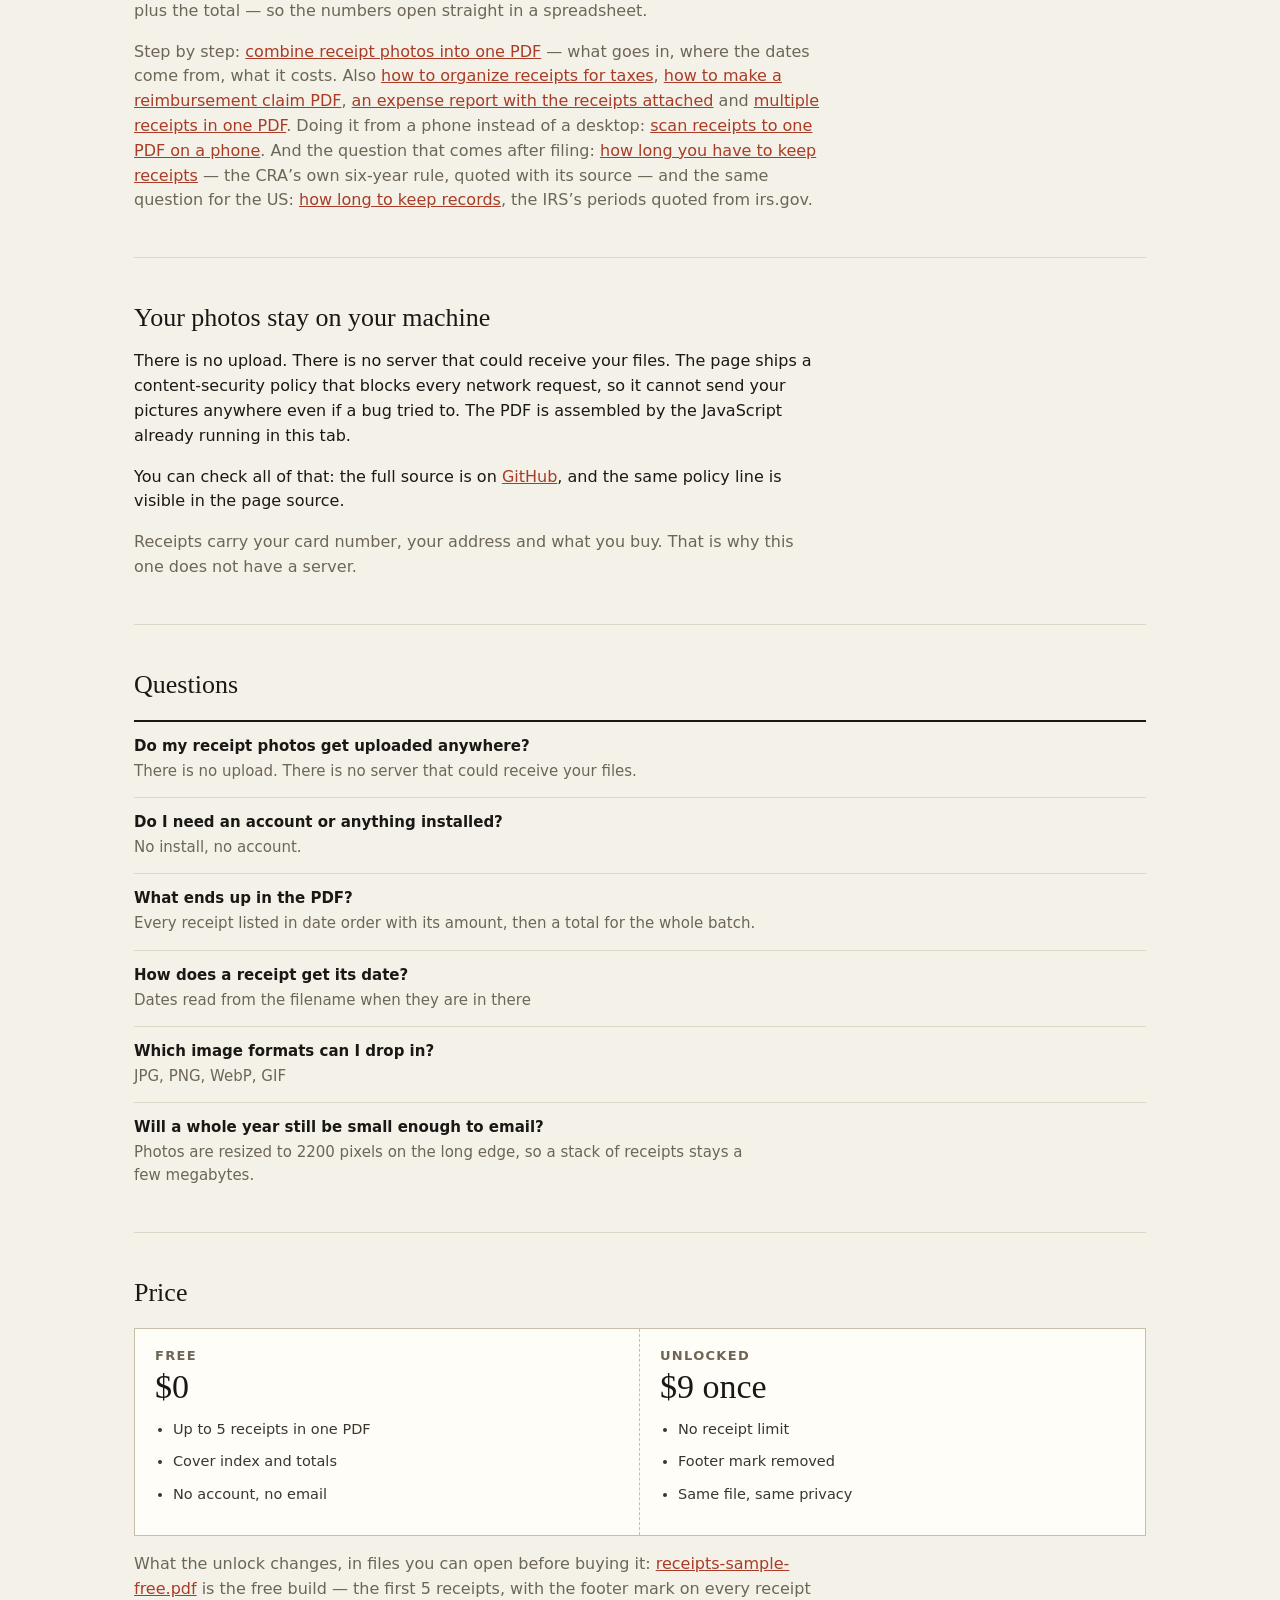
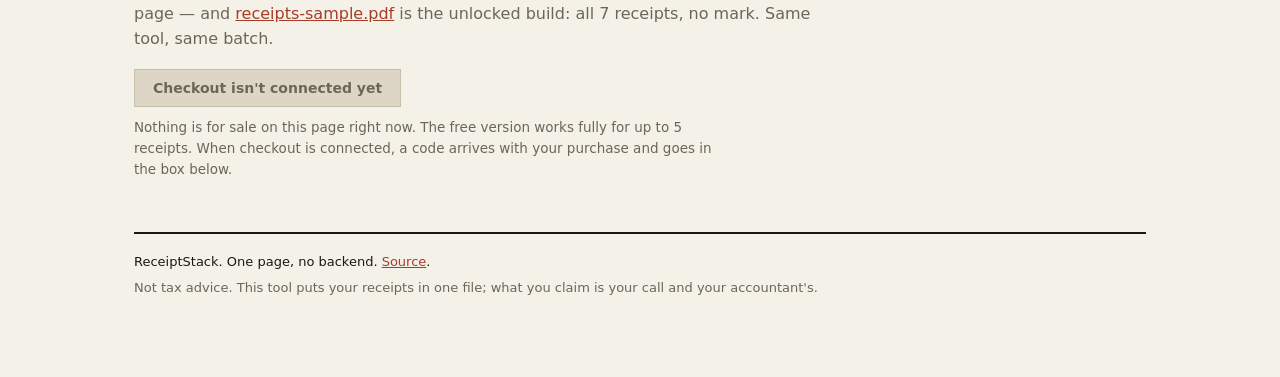
==== commit c714f371: "discover: the money page's FAQ is now visible, and its schema can no longer describe what a reader c" ====
--- a/index.html
+++ b/index.html
@@ -109,6 +109,7 @@
     <a href="#sample">Sample output</a>
     <a href="combine-receipt-photos-into-one-pdf.html">Guide</a>
     <a href="#privacy">Privacy</a>
+    <a href="#faq">Questions</a>
     <a href="#price">Price</a>
   </nav>
 </header>
@@ -239,6 +240,25 @@
     <p class="dim">Receipts carry your card number, your address and what you buy. That is why this one does not have a server.</p>
   </section>
 
+  <!-- questions: the visible copy of the FAQPage block in the head, word for word -->
+  <section class="block" id="faq">
+    <h2>Questions</h2>
+    <dl class="facts">
+      <dt>Do my receipt photos get uploaded anywhere?</dt>
+      <dd>There is no upload. There is no server that could receive your files.</dd>
+      <dt>Do I need an account or anything installed?</dt>
+      <dd>No install, no account.</dd>
+      <dt>What ends up in the PDF?</dt>
+      <dd>Every receipt listed in date order with its amount, then a total for the whole batch.</dd>
+      <dt>How does a receipt get its date?</dt>
+      <dd>Dates read from the filename when they are in there</dd>
+      <dt>Which image formats can I drop in?</dt>
+      <dd>JPG, PNG, WebP, GIF</dd>
+      <dt>Will a whole year still be small enough to email?</dt>
+      <dd>Photos are resized to 2200 pixels on the long edge, so a stack of receipts stays a few megabytes.</dd>
+    </dl>
+  </section>
+
   <!-- price -->
   <section class="block" id="price">
     <h2>Price</h2>
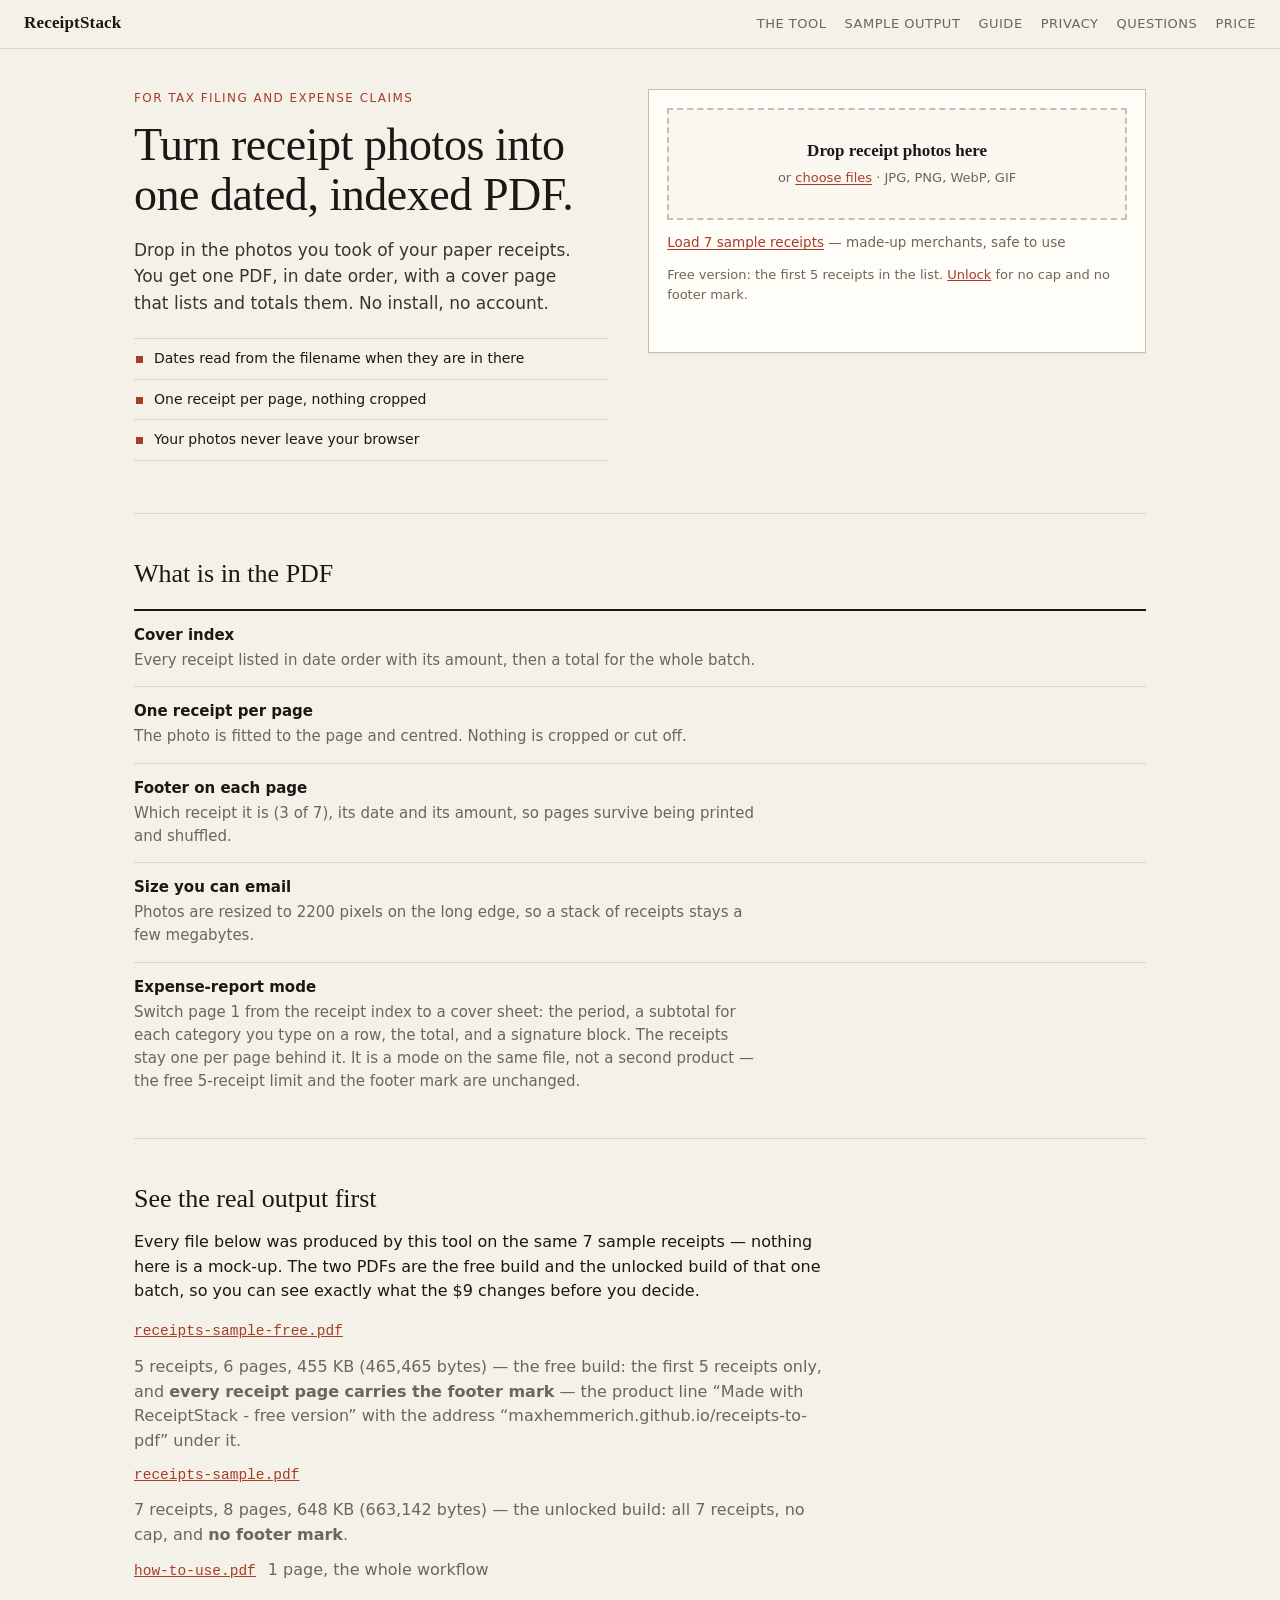
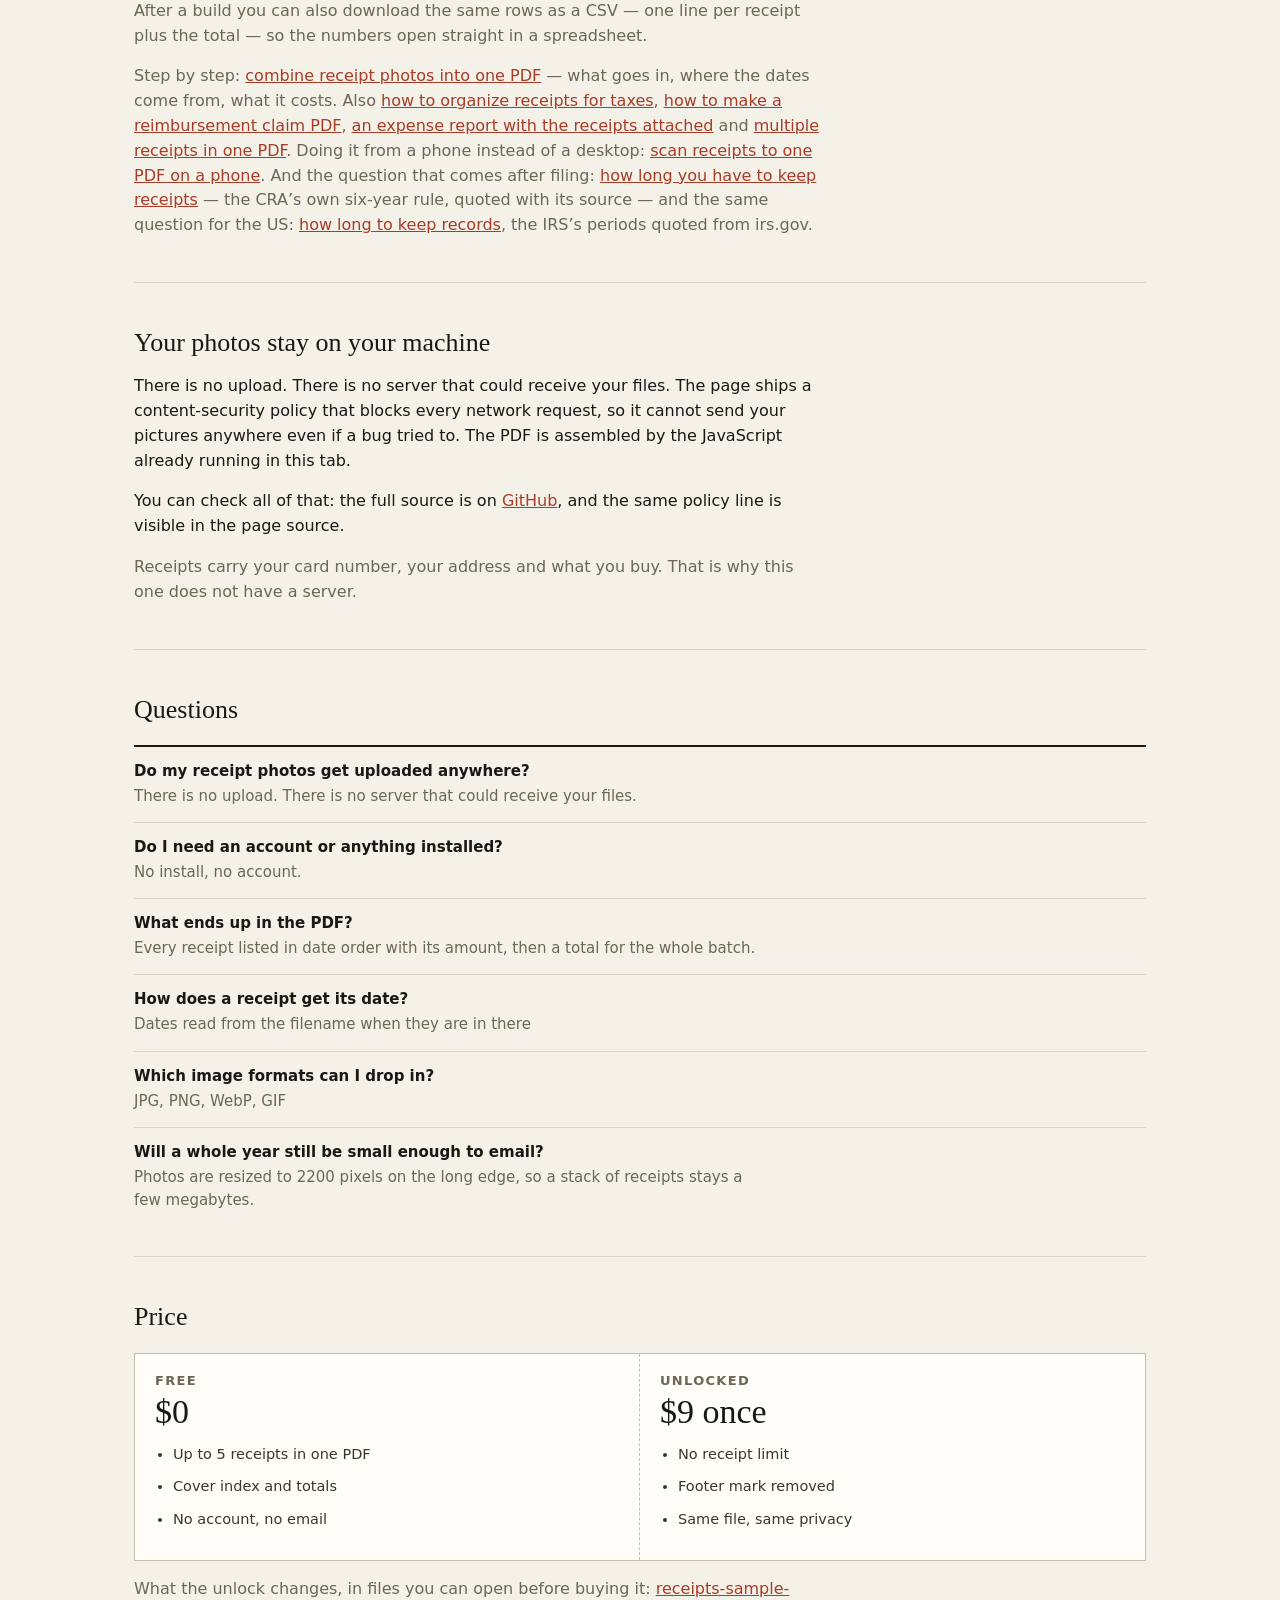
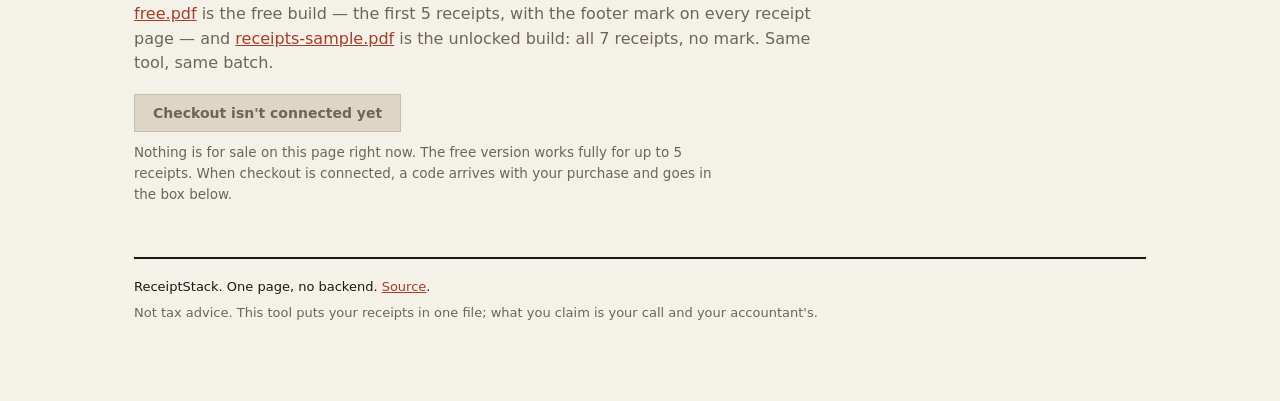
==== commit 9b86a2f4: "money: the free build's footer mark now carries the tool's own address The free build's footer mark " ====
--- a/index.html
+++ b/index.html
@@ -203,9 +203,10 @@
       exactly what the $9 changes before you decide.</p>
     <p class="dl">
       <a class="file" href="downloads/receipts-sample-free.pdf">receipts-sample-free.pdf</a>
-      <span class="dim">5 receipts, 6 pages, 454 KB (465,031 bytes) &mdash; the free build: the first 5
-      receipts only, and <b>every receipt page carries the footer mark</b>
-      &ldquo;Made with ReceiptStack - free version&rdquo;.</span>
+      <span class="dim">5 receipts, 6 pages, 455 KB (465,465 bytes) &mdash; the free build: the first 5
+      receipts only, and <b>every receipt page carries the footer mark</b> &mdash; the product line
+      &ldquo;Made with ReceiptStack - free version&rdquo; with the address
+      &ldquo;maxhemmerich.github.io/receipts-to-pdf&rdquo; under it.</span>
     </p>
     <p class="dl">
       <a class="file" href="downloads/receipts-sample.pdf">receipts-sample.pdf</a>
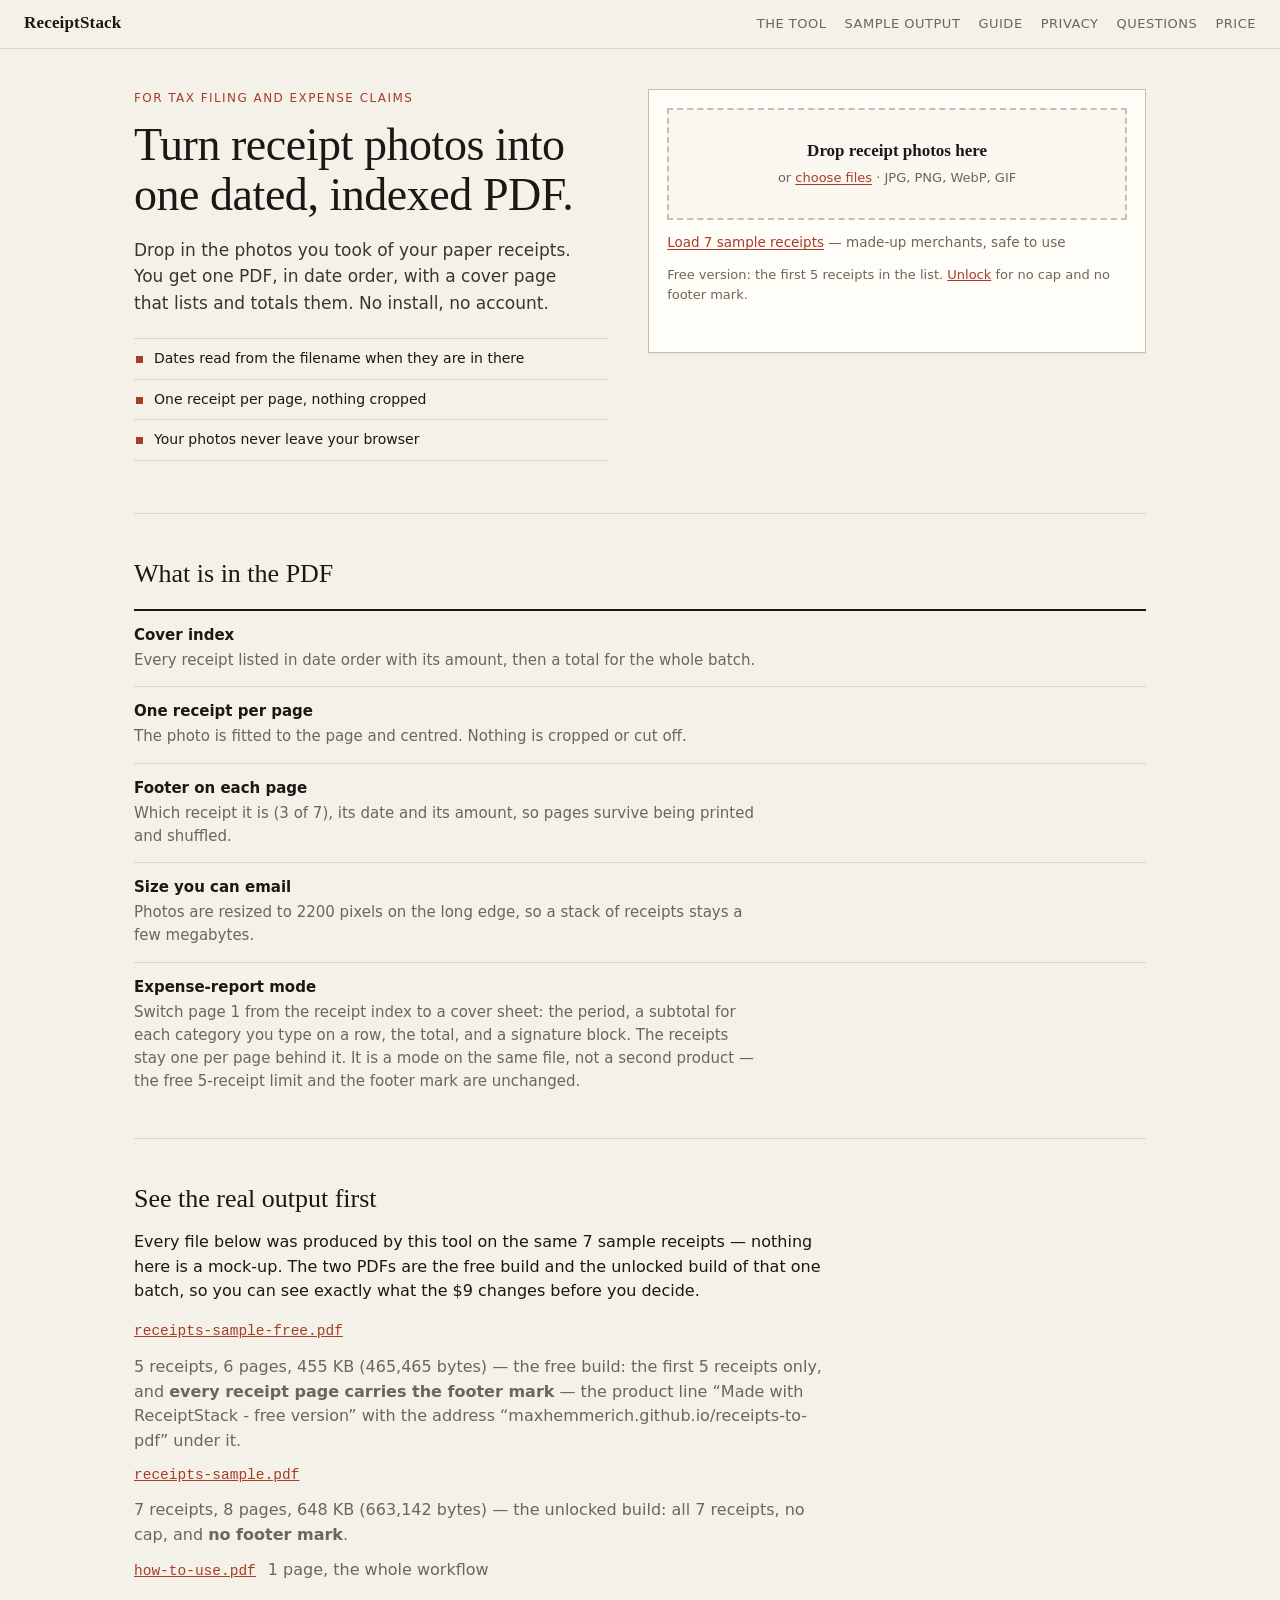
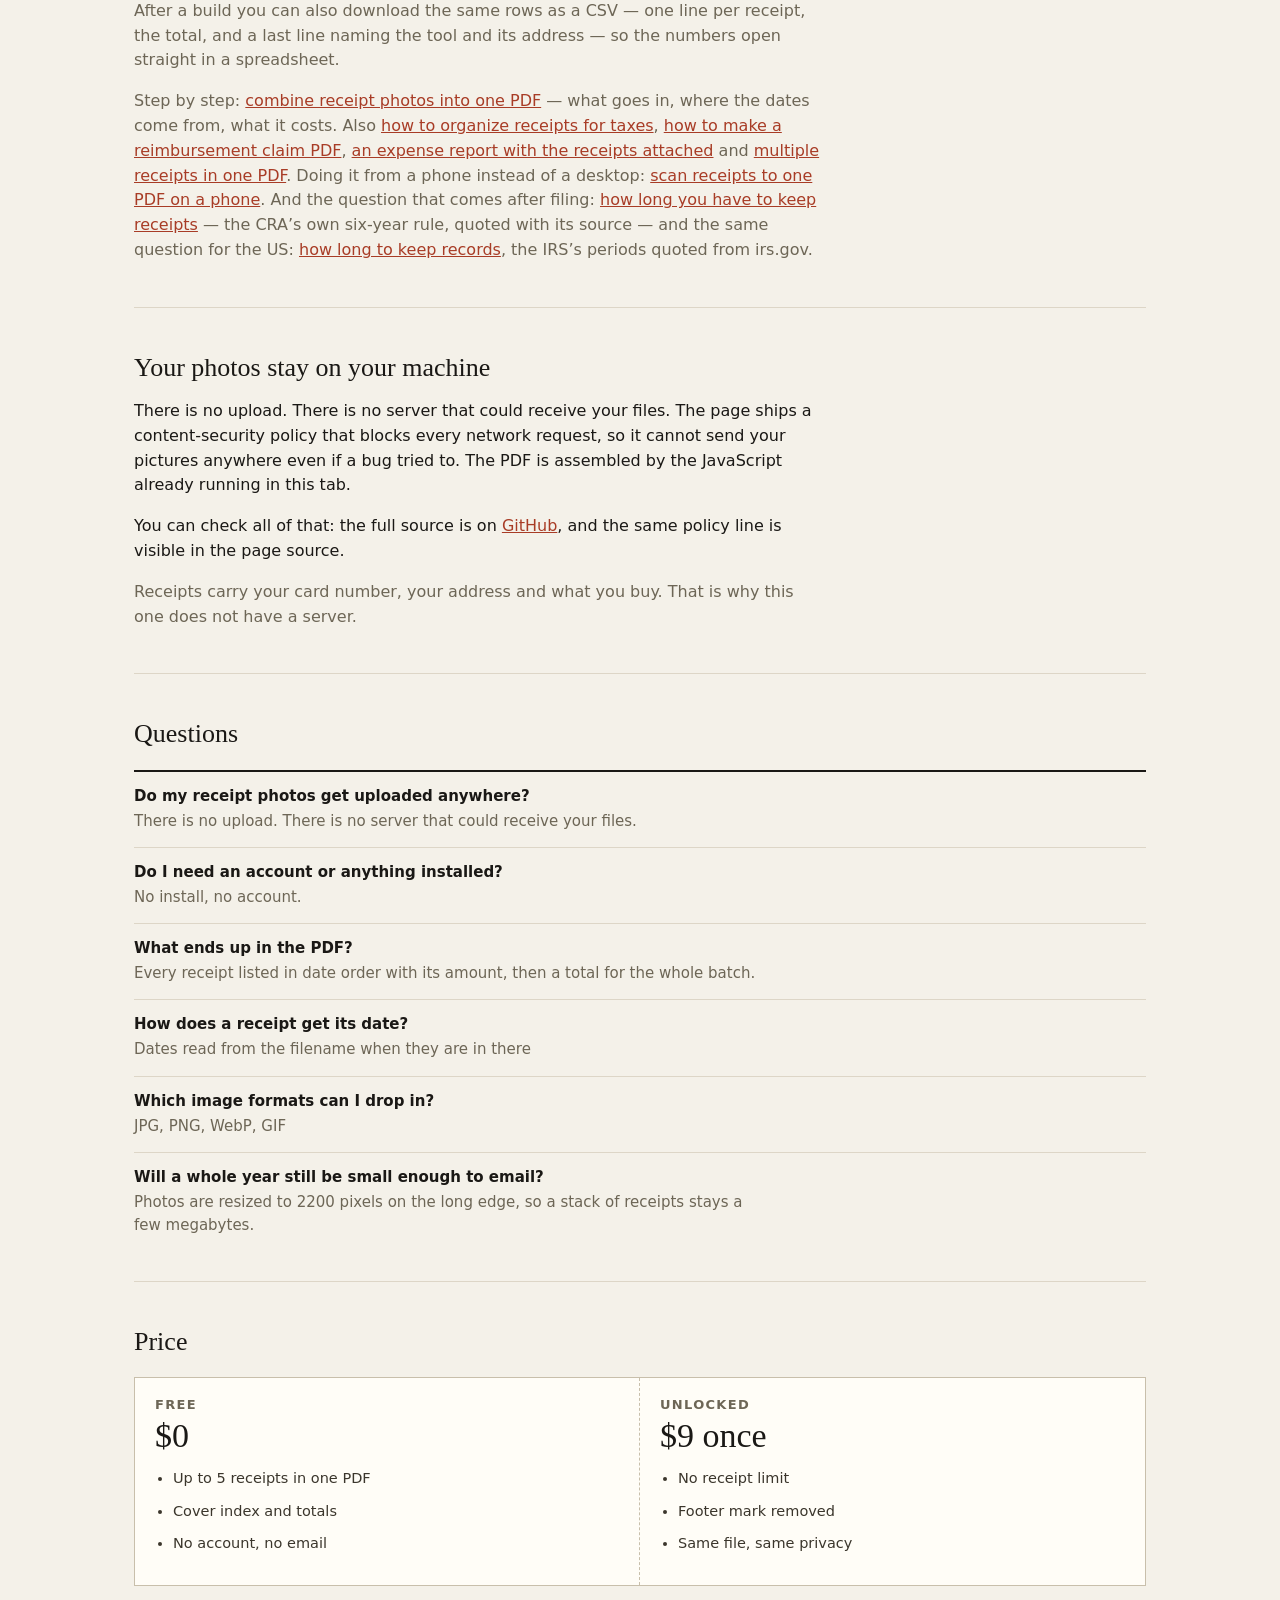
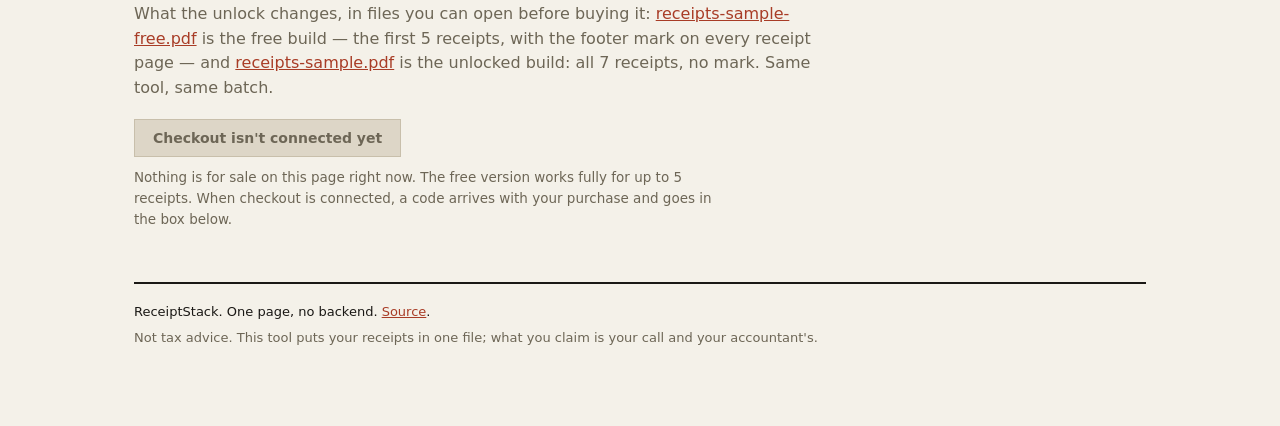
==== commit 9249c155: "reach: the CSV a free user forwards now leads back to the tool The free build's PDF carries the tool" ====
--- a/index.html
+++ b/index.html
@@ -218,7 +218,8 @@
       <span class="dim">1 page, the whole workflow</span>
     </p>
     <p class="dim">After a build you can also download the same rows as a CSV &mdash; one line per
-      receipt plus the total &mdash; so the numbers open straight in a spreadsheet.</p>
+      receipt, the total, and a last line naming the tool and its address &mdash; so the numbers
+      open straight in a spreadsheet.</p>
     <p class="dim">Step by step: <a href="combine-receipt-photos-into-one-pdf.html">combine receipt
       photos into one PDF</a> &mdash; what goes in, where the dates come from, what it costs. Also
       <a href="how-to-organize-receipts-for-taxes.html">how to organize receipts for taxes</a>,
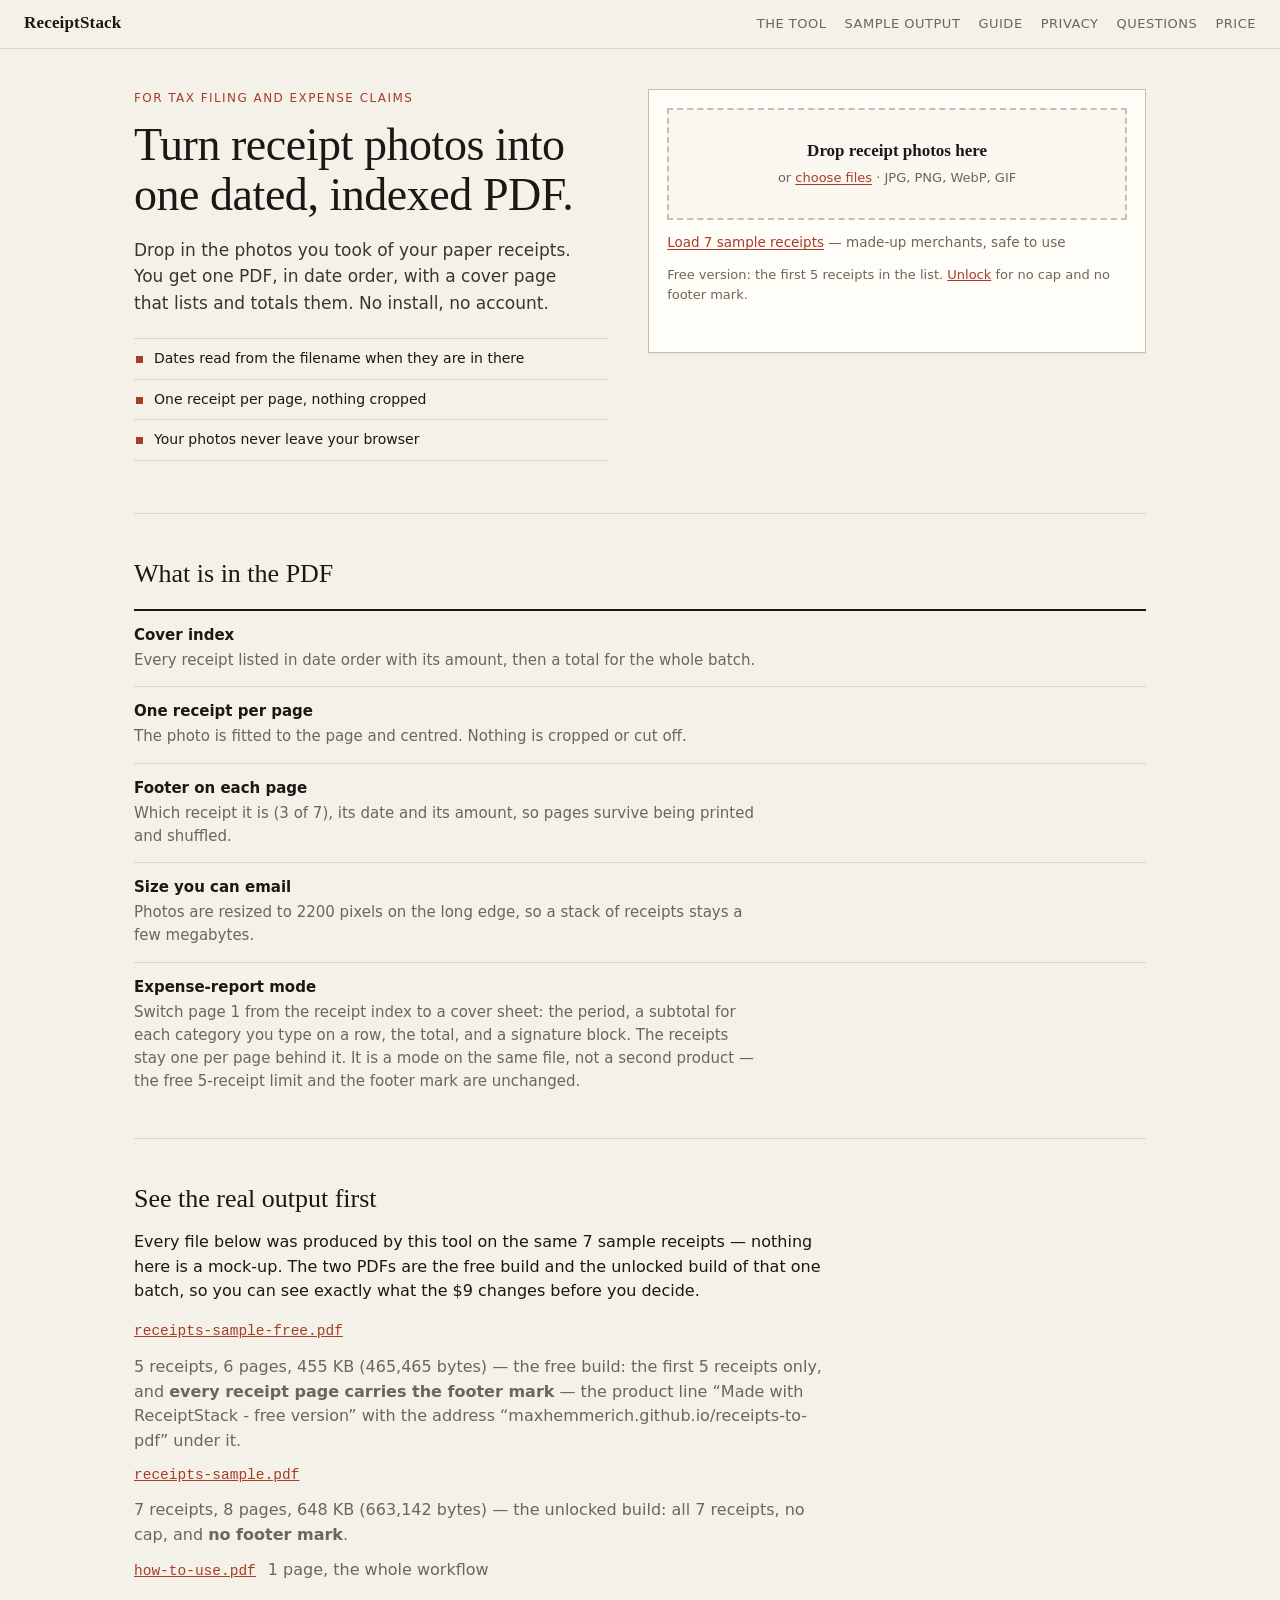
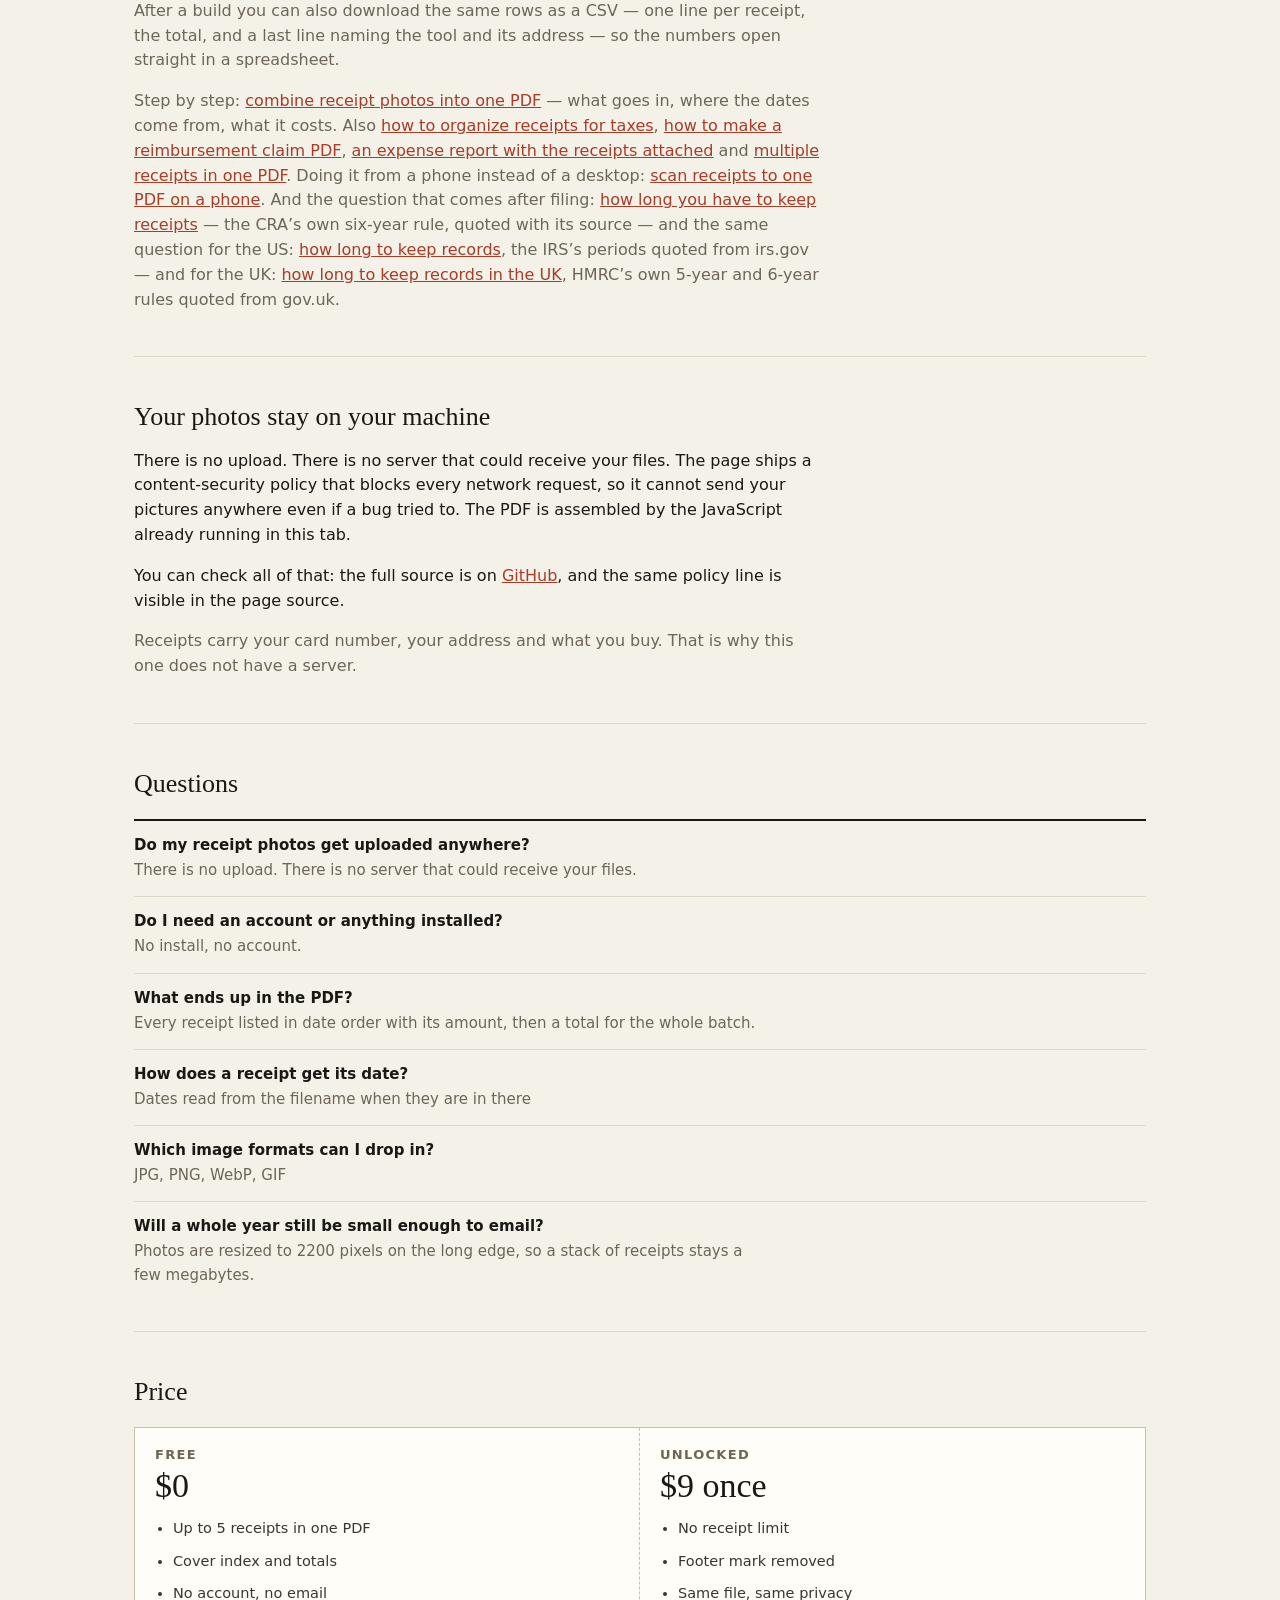
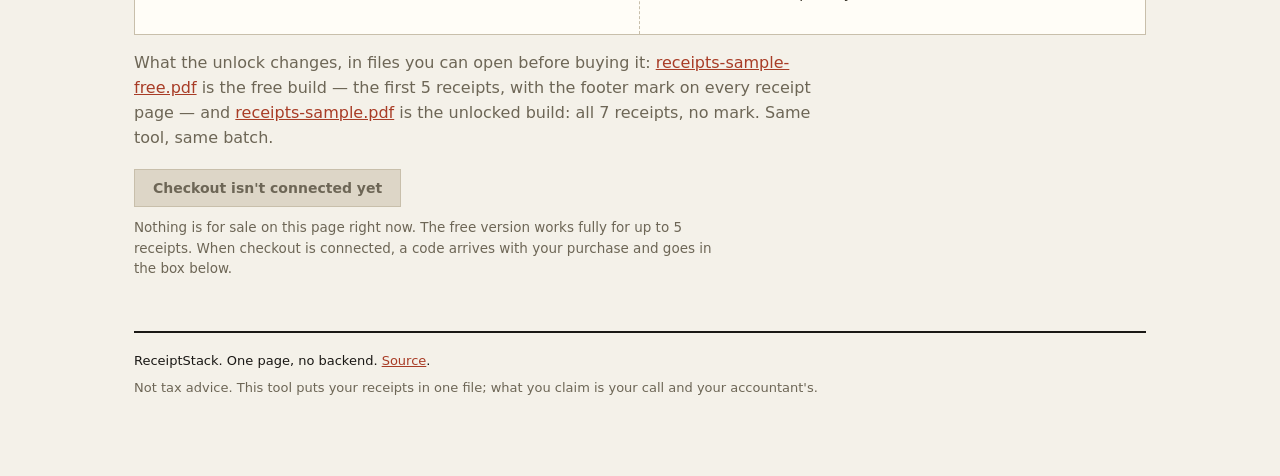
==== commit 63f37038: "reach: the retention query owns a UK page, quoted from HMRC's own gov.uk pages A ninth guide answers" ====
--- a/index.html
+++ b/index.html
@@ -231,7 +231,9 @@
       <a href="how-long-to-keep-receipts.html">how long you have to keep receipts</a> &mdash; the
       CRA&rsquo;s own six-year rule, quoted with its source &mdash; and the same question for the US:
       <a href="how-long-to-keep-records-irs.html">how long to keep records</a>, the IRS&rsquo;s
-      periods quoted from irs.gov.</p>
+      periods quoted from irs.gov &mdash; and for the UK:
+      <a href="how-long-to-keep-records-hmrc.html">how long to keep records in the UK</a>, HMRC&rsquo;s
+      own 5-year and 6-year rules quoted from gov.uk.</p>
   </section>
 
   <!-- privacy -->
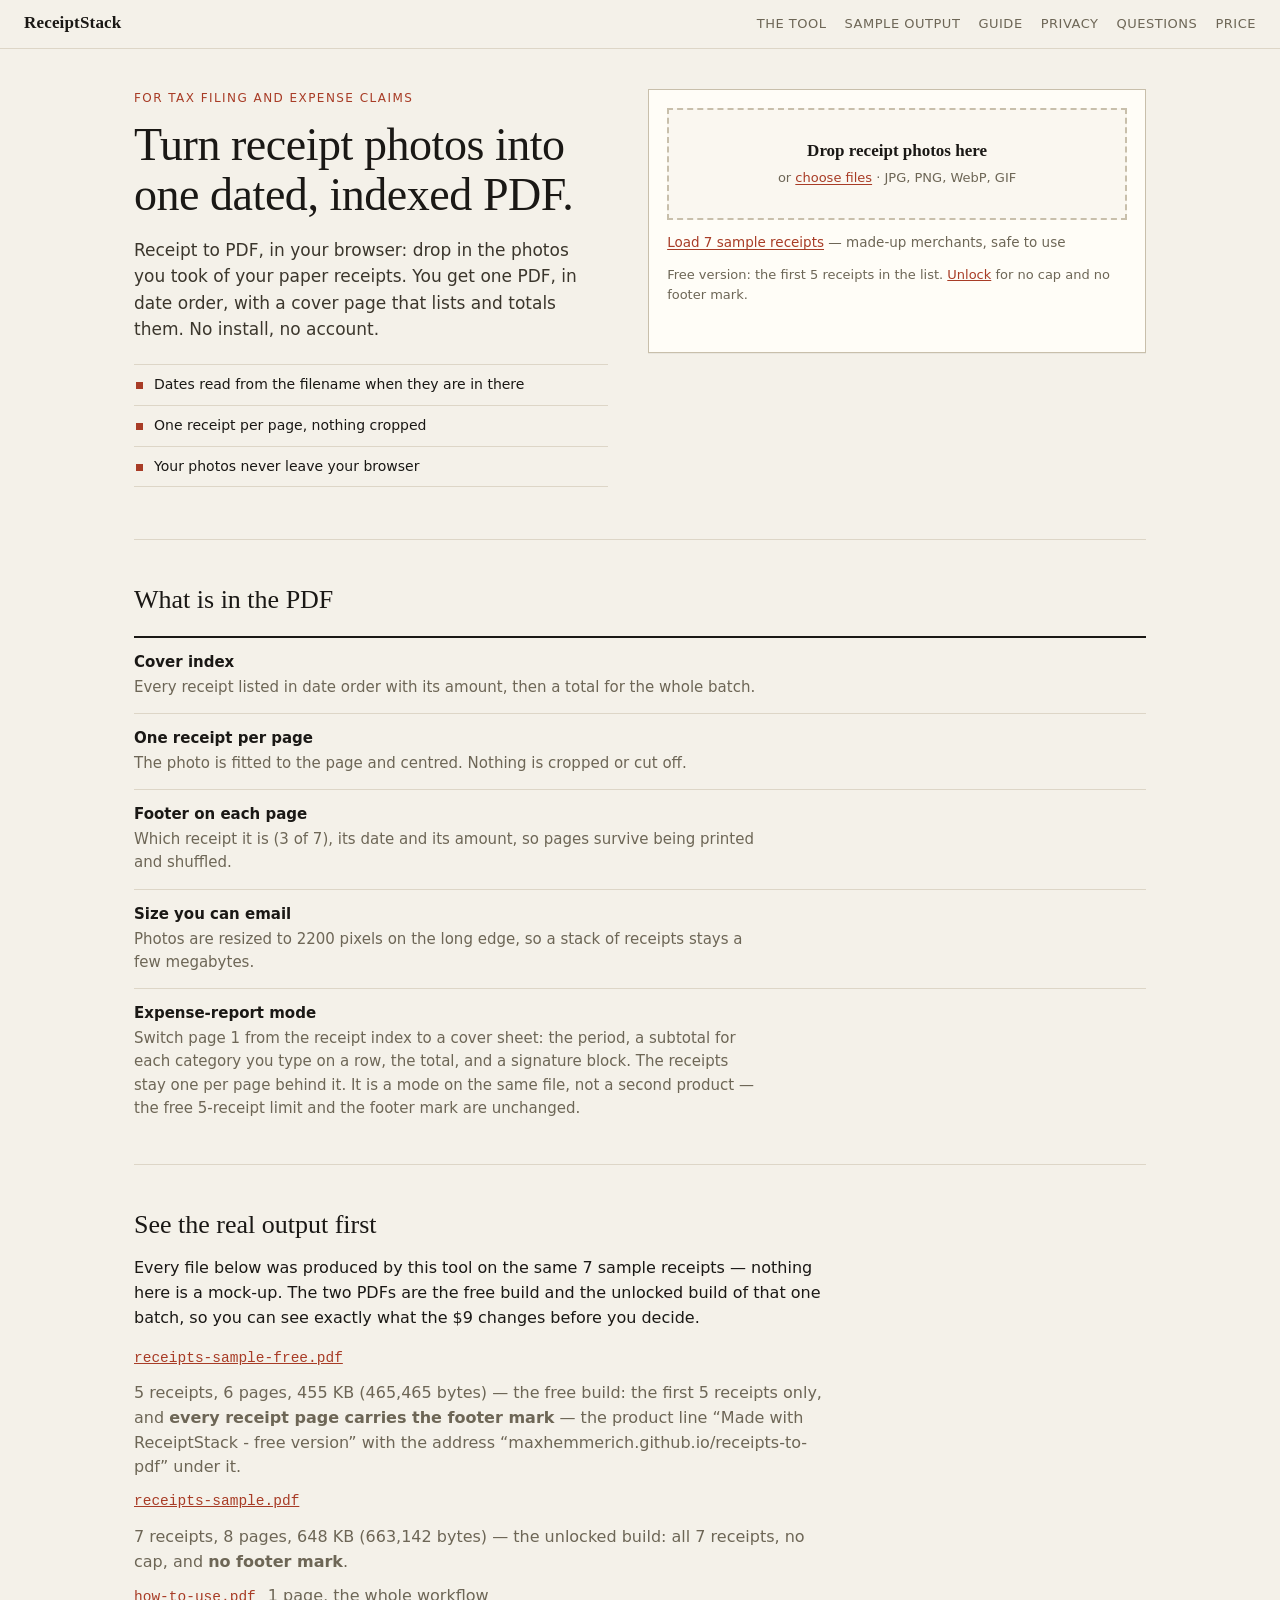
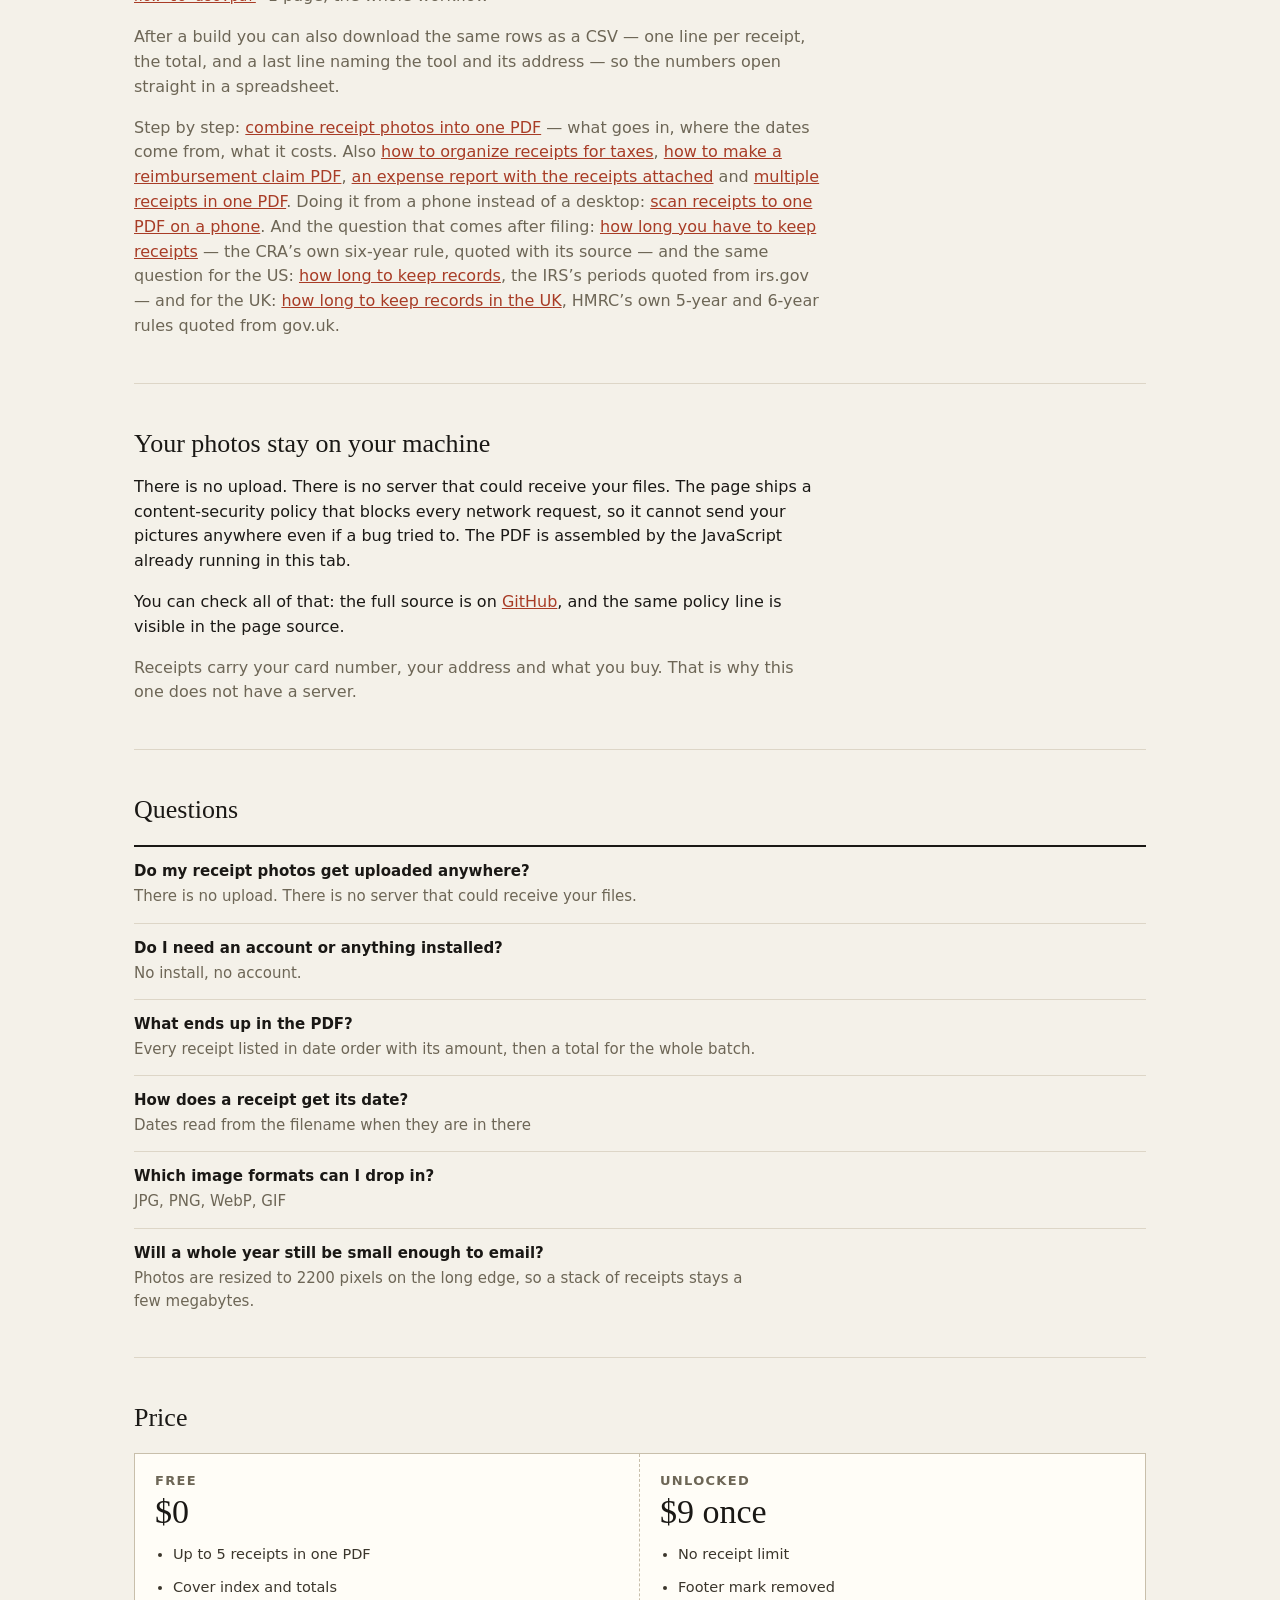
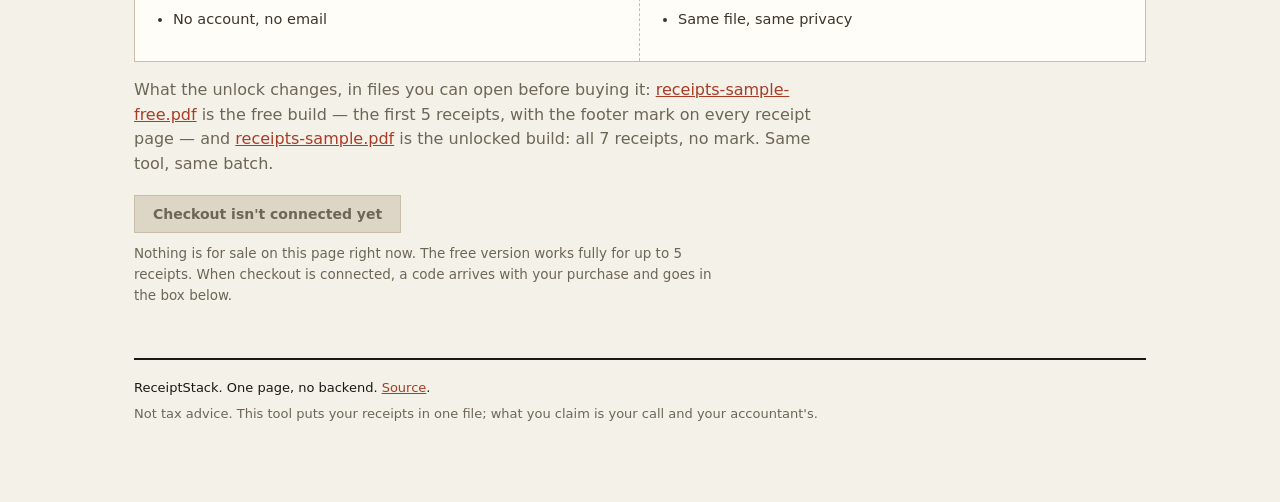
==== commit 9ea8c304: "reach: the landing page finally speaks the query this tool claims CLAIM.md names the query the produ" ====
--- a/index.html
+++ b/index.html
@@ -4,22 +4,22 @@
 <meta charset="utf-8">
 <meta name="viewport" content="width=device-width, initial-scale=1">
 <meta http-equiv="Content-Security-Policy" content="default-src 'none'; script-src 'self'; style-src 'self'; img-src 'self' blob: data:; font-src 'self'; connect-src 'none'; object-src 'none'; base-uri 'none'; form-action 'none'; frame-ancestors 'none'">
-<title>ReceiptStack — turn receipt photos into one dated, indexed PDF</title>
-<meta name="description" content="Combine receipt photos into one dated, indexed PDF for tax filing or expense claims. Runs in your browser. No upload, no account, no server. Free for up to 5 receipts.">
+<title>Receipt to PDF — turn receipt photos into one dated, indexed PDF | ReceiptStack</title>
+<meta name="description" content="Receipt to PDF, done in your browser: turn receipt photos into one dated, indexed PDF for tax filing or expense claims. No upload, no account, no server. Free for up to 5 receipts.">
 <link rel="canonical" href="https://maxhemmerich.github.io/receipts-to-pdf/">
 <!-- social cards: the image is the tool's own index page, not a mock-up -->
 <meta property="og:type" content="website">
 <meta property="og:site_name" content="ReceiptStack">
-<meta property="og:title" content="Turn receipt photos into one dated, indexed PDF">
-<meta property="og:description" content="Drop the photos in, check the dates, download one indexed PDF with a total. In your browser: no upload, no account, free for up to 5 receipts.">
+<meta property="og:title" content="Receipt to PDF — turn receipt photos into one dated, indexed PDF">
+<meta property="og:description" content="Receipt to PDF, in your browser: drop the photos in, check the dates, download one indexed PDF with a total. No upload, no account, free for up to 5 receipts.">
 <meta property="og:url" content="https://maxhemmerich.github.io/receipts-to-pdf/">
 <meta property="og:image" content="https://maxhemmerich.github.io/receipts-to-pdf/assets/og-card.png">
 <meta property="og:image:width" content="1200">
 <meta property="og:image:height" content="630">
 <meta property="og:image:alt" content="The ReceiptStack index page: seven receipts listed with dates and amounts, total $712.14">
 <meta name="twitter:card" content="summary_large_image">
-<meta name="twitter:title" content="Turn receipt photos into one dated, indexed PDF">
-<meta name="twitter:description" content="Drop the photos in, check the dates, download one indexed PDF with a total. No upload, no account.">
+<meta name="twitter:title" content="Receipt to PDF — turn receipt photos into one dated, indexed PDF">
+<meta name="twitter:description" content="Receipt to PDF: drop the photos in, check the dates, download one indexed PDF with a total. No upload, no account.">
 <meta name="twitter:image" content="https://maxhemmerich.github.io/receipts-to-pdf/assets/og-card.png">
 <meta name="theme-color" content="#f4f1e9">
 <link rel="stylesheet" href="assets/style.css">
@@ -32,7 +32,7 @@
       "@id": "https://maxhemmerich.github.io/receipts-to-pdf/#app",
       "name": "ReceiptStack",
       "url": "https://maxhemmerich.github.io/receipts-to-pdf/",
-      "description": "Turns photos of paper receipts into one dated, indexed PDF: a cover index in date order with a total, then one receipt per page. Runs entirely in the browser — no upload, no account, no server.",
+      "description": "Receipt to PDF: turns photos of paper receipts into one dated, indexed PDF — a cover index in date order with a total, then one receipt per page. Runs entirely in the browser — no upload, no account, no server.",
       "applicationCategory": "BusinessApplication",
       "operatingSystem": "Any device with a modern web browser",
       "featureList": [
@@ -121,7 +121,7 @@
     <div class="hero-copy">
       <p class="eyebrow">For tax filing and expense claims</p>
       <h1>Turn receipt photos into one dated, indexed PDF.</h1>
-      <p class="lede">Drop in the photos you took of your paper receipts. You get one PDF, in date order, with a cover page that lists and totals them. No install, no account.</p>
+      <p class="lede">Receipt to PDF, in your browser: drop in the photos you took of your paper receipts. You get one PDF, in date order, with a cover page that lists and totals them. No install, no account.</p>
       <ul class="ticks">
         <li>Dates read from the filename when they are in there</li>
         <li>One receipt per page, nothing cropped</li>
